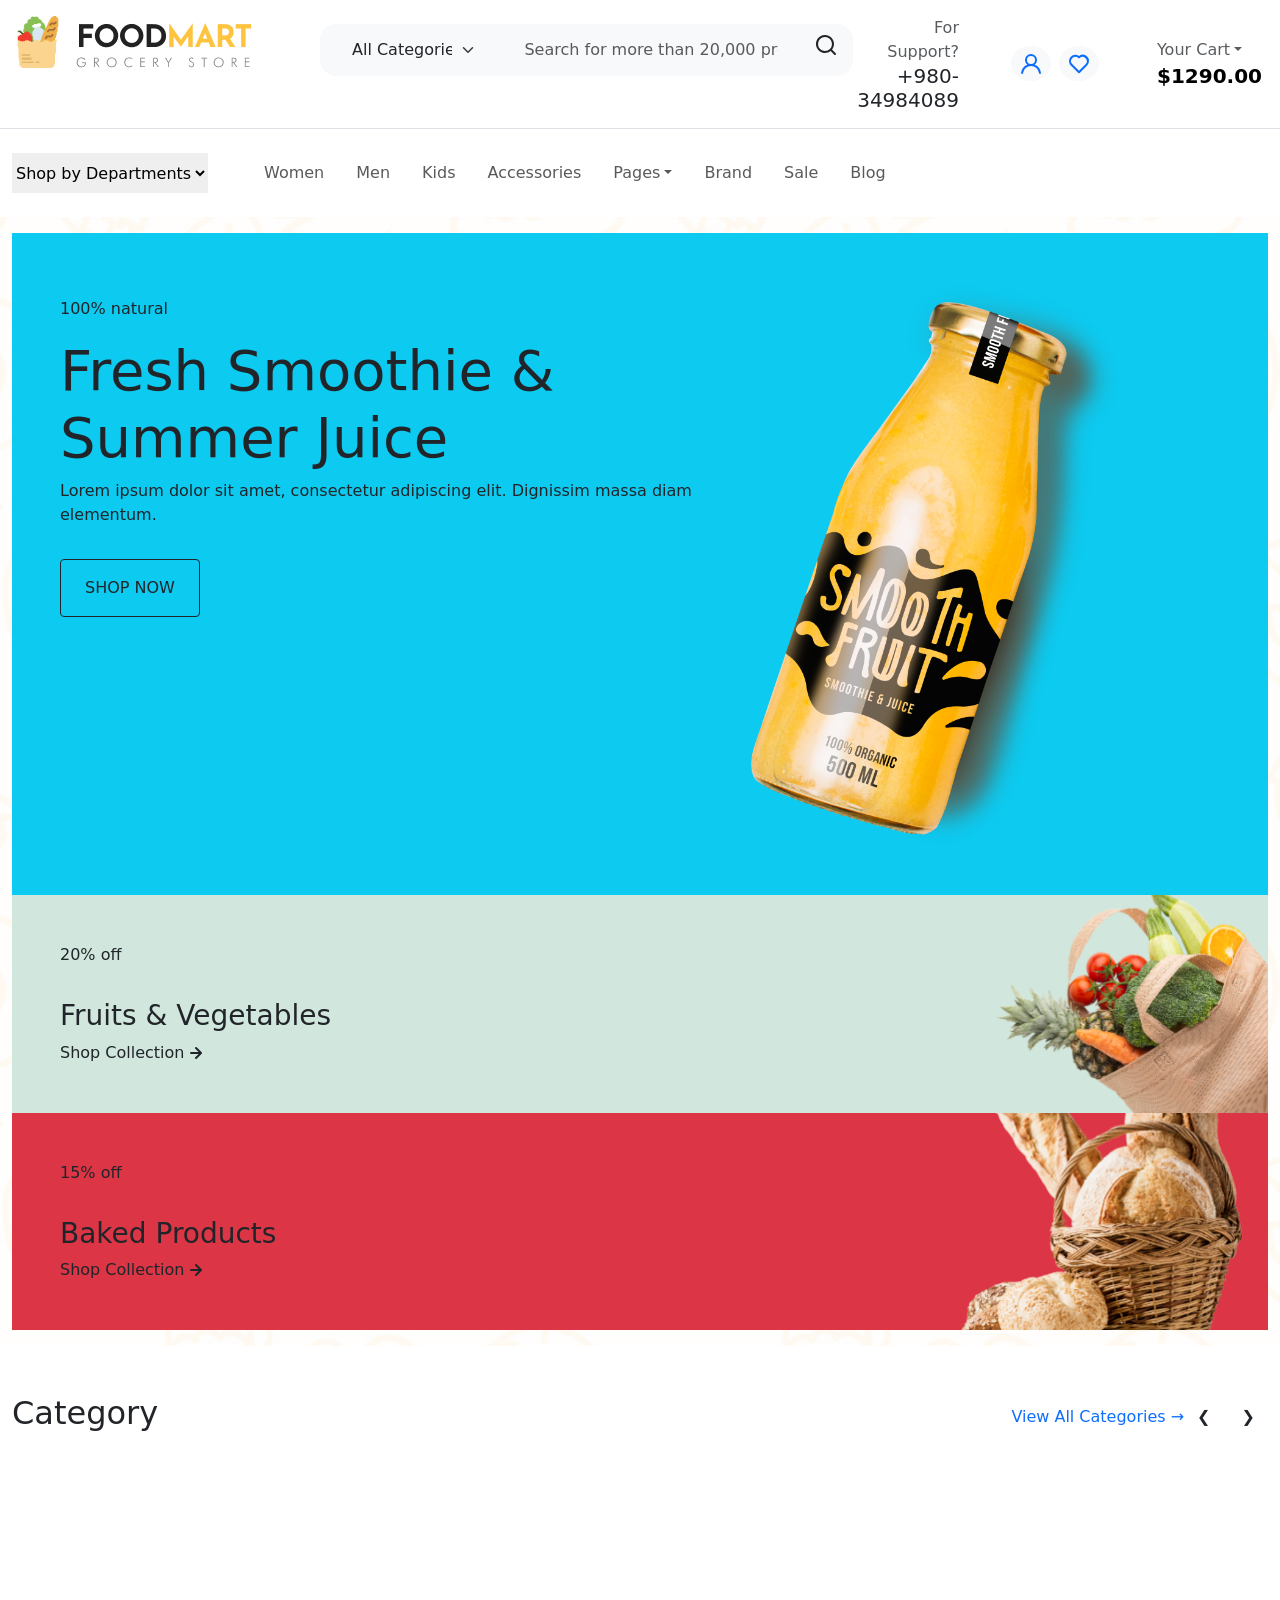
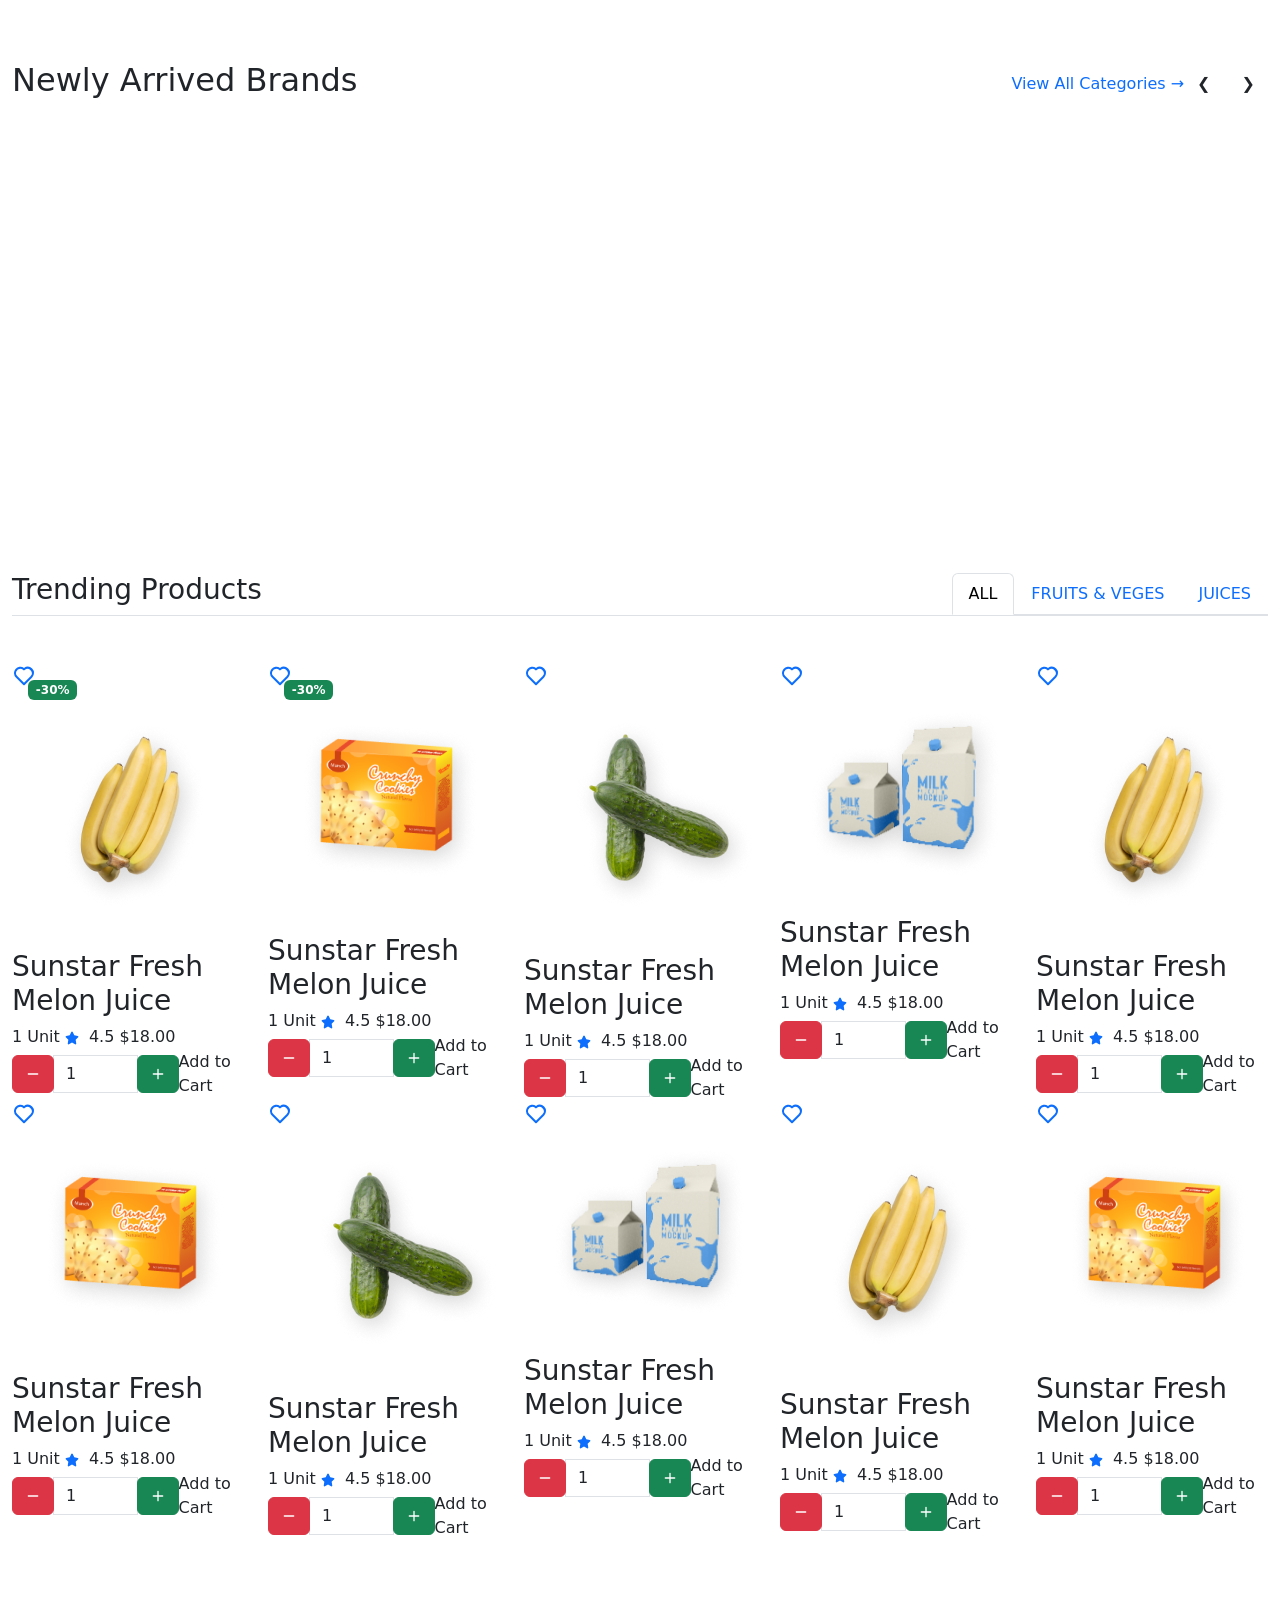
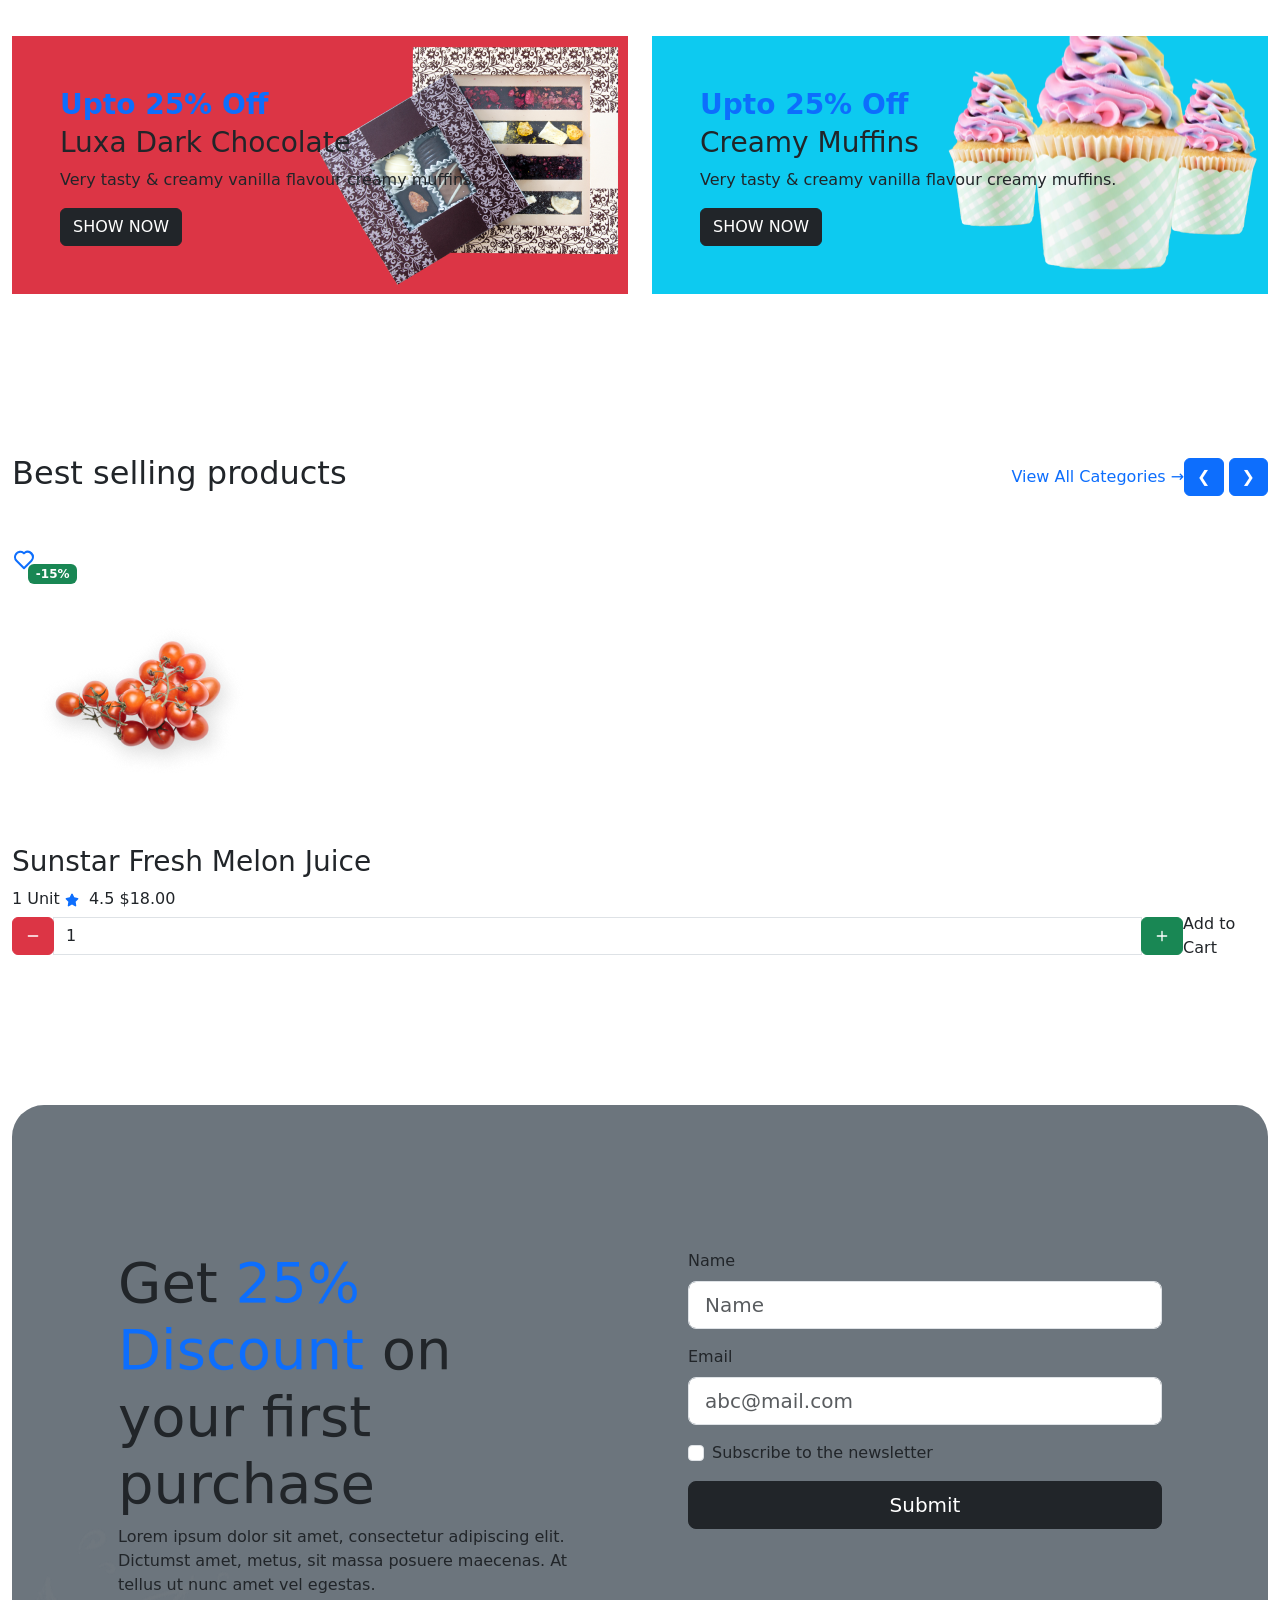
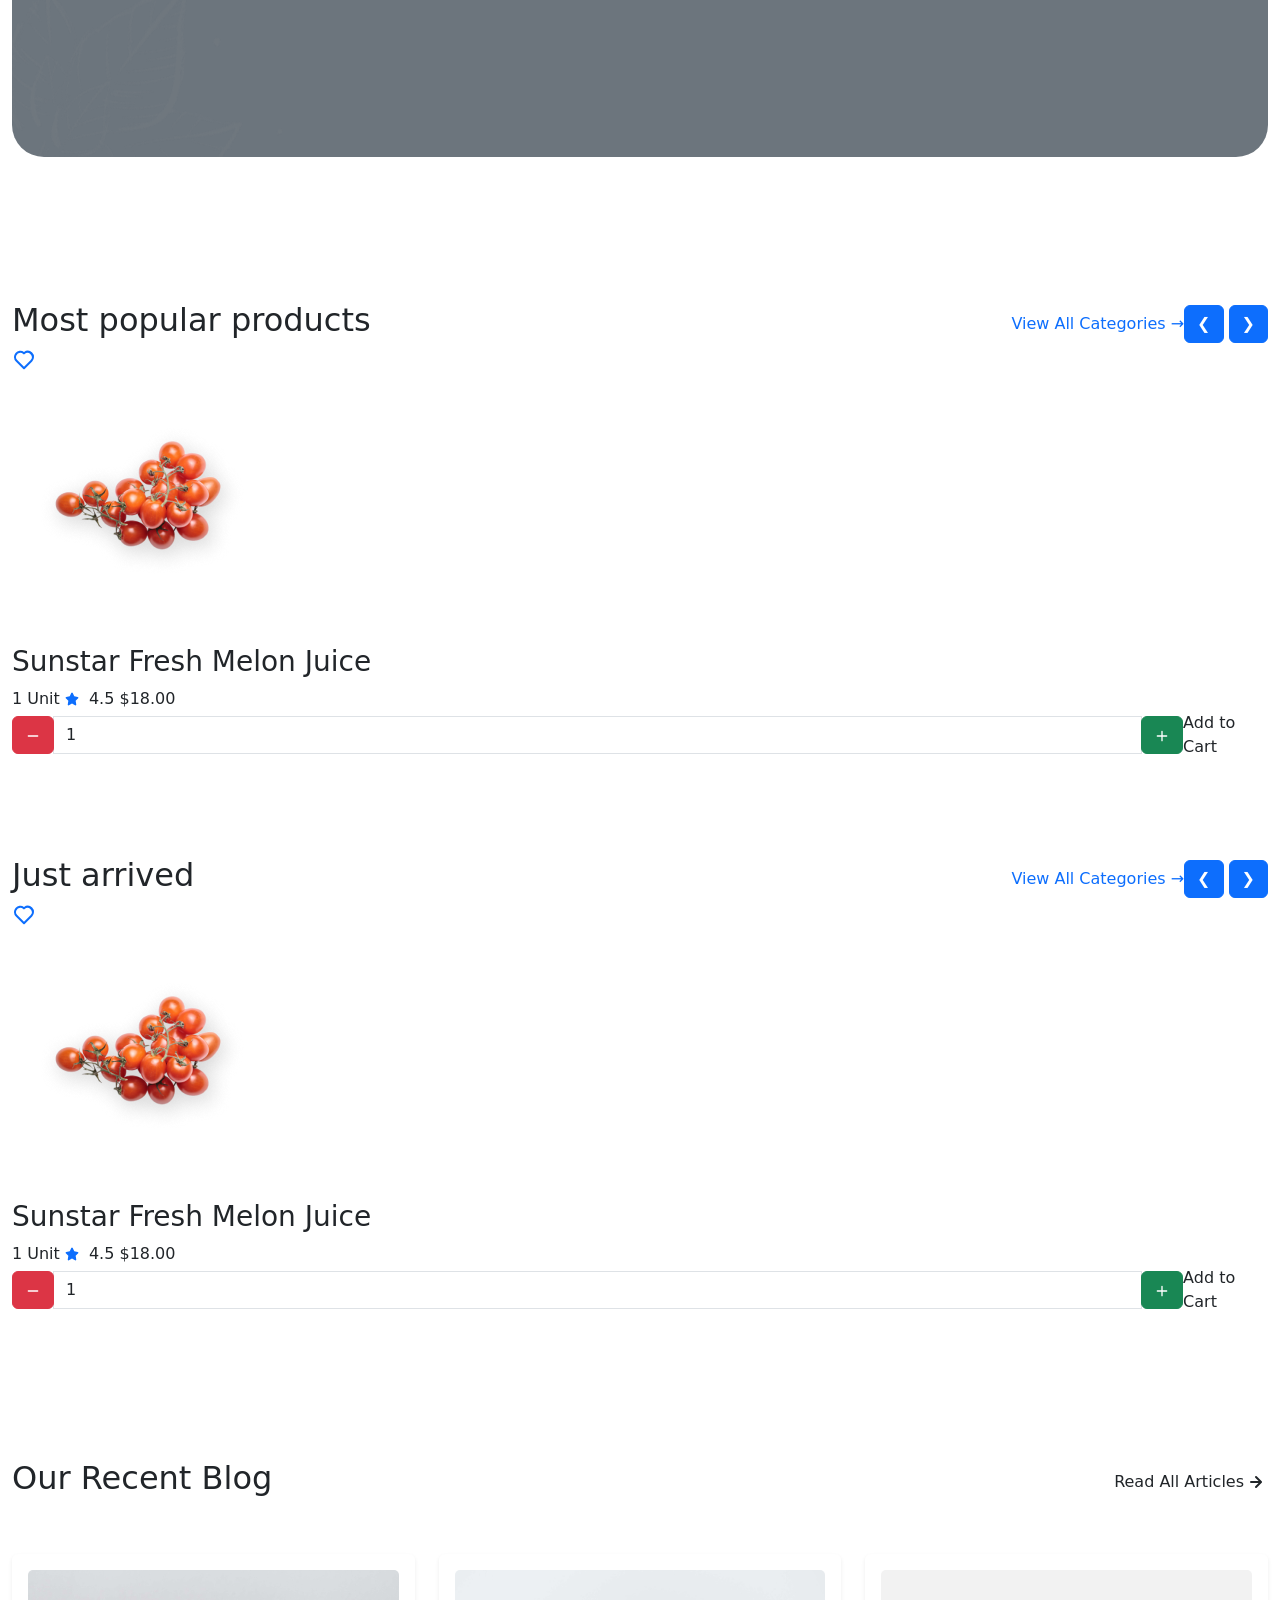
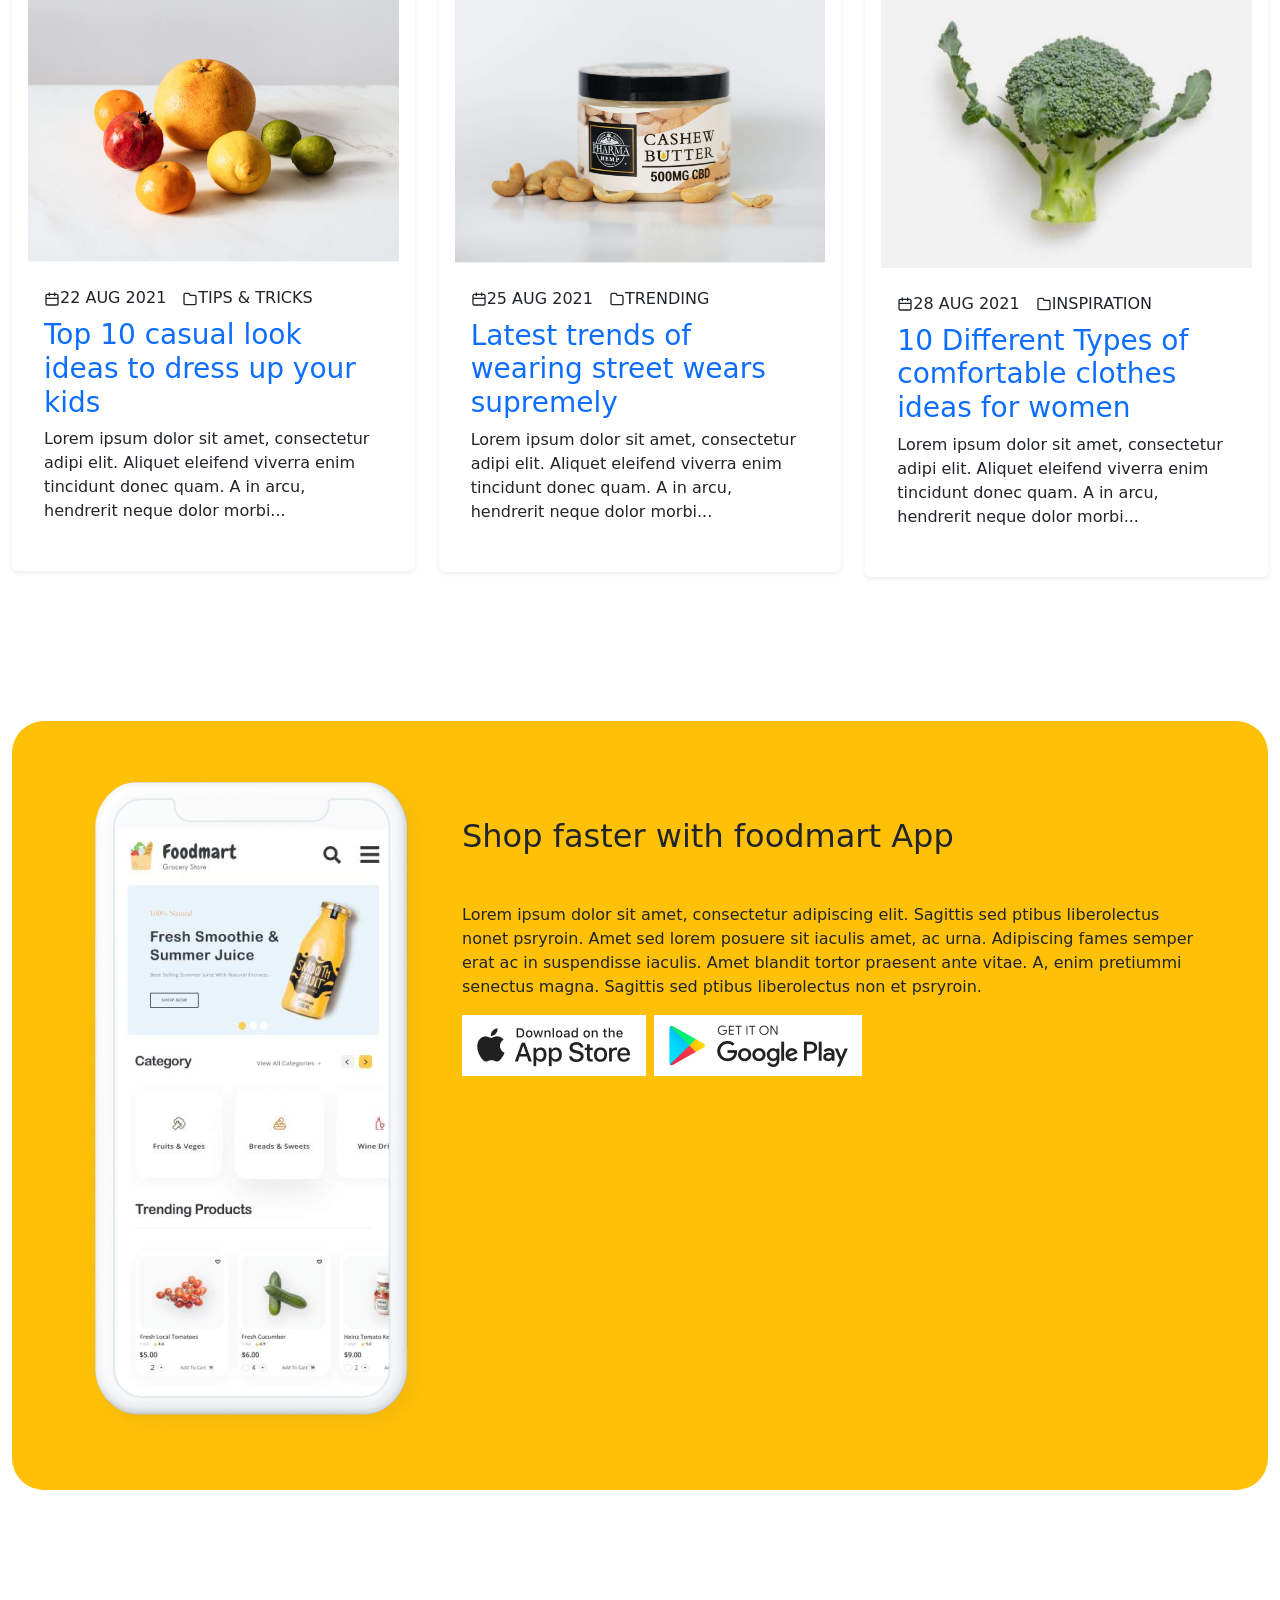
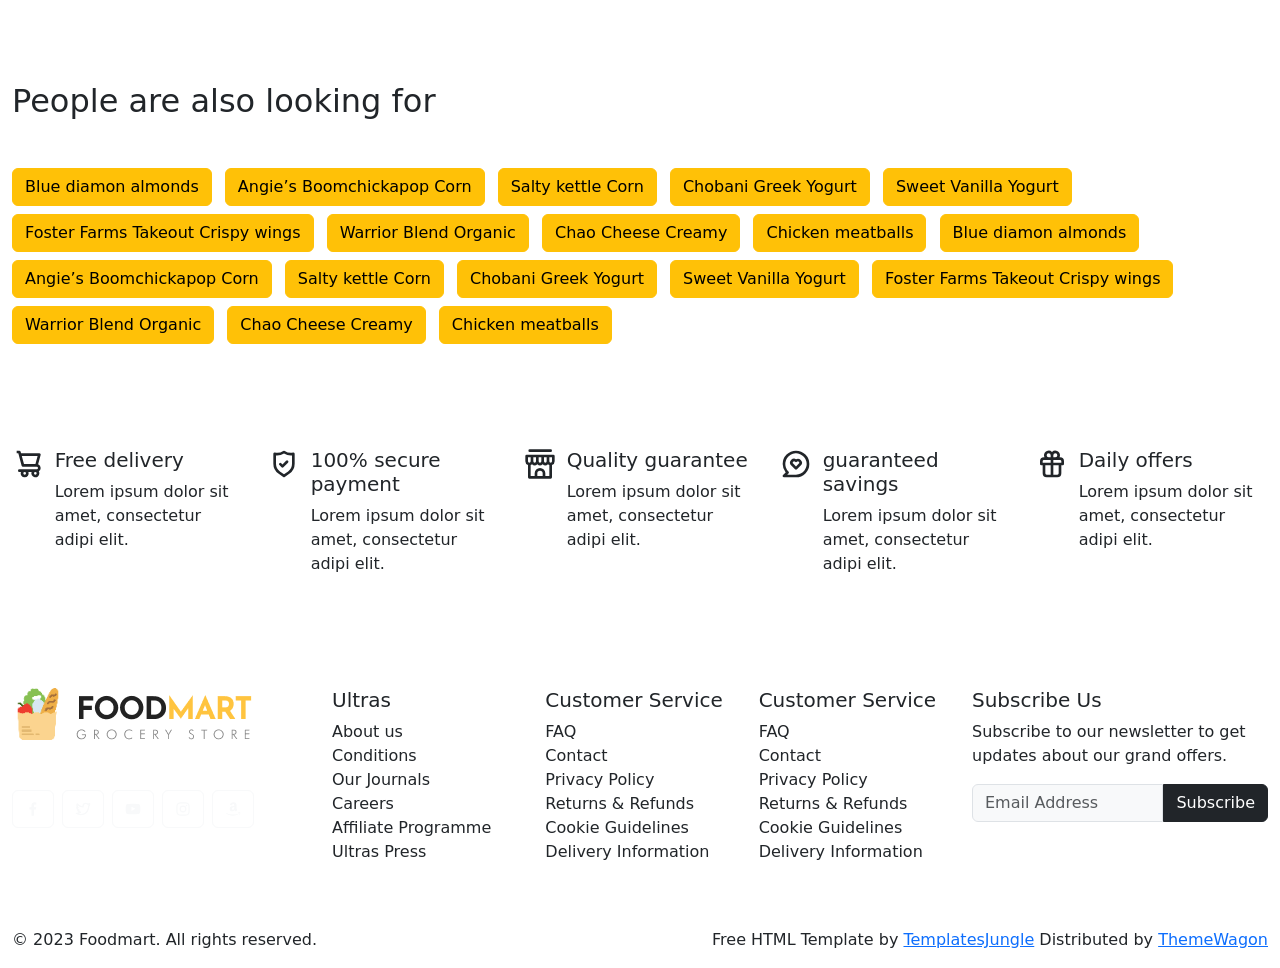
==== wwwroot/index.html @ 33464d55 "first commit" ====
<!DOCTYPE html>
<html lang="en">
  <head>
    <title>FoodMart - Free eCommerce Grocery Store HTML Website Template</title>
    <meta charset="utf-8">
    <meta http-equiv="X-UA-Compatible" content="IE=edge">
    <meta name="viewport" content="width=device-width, initial-scale=1.0">
    <meta name="format-detection" content="telephone=no">
    <meta name="apple-mobile-web-app-capable" content="yes">
    <meta name="author" content="">
    <meta name="keywords" content="">
    <meta name="description" content="">

    <link rel="stylesheet" href="https://cdn.jsdelivr.net/npm/swiper@9/swiper-bundle.min.css">
    <link href="https://cdn.jsdelivr.net/npm/bootstrap@5.3.0-alpha3/dist/css/bootstrap.min.css" rel="stylesheet" integrity="sha384-KK94CHFLLe+nY2dmCWGMq91rCGa5gtU4mk92HdvYe+M/SXH301p5ILy+dN9+nJOZ" crossorigin="anonymous">
    <link rel="stylesheet" type="text/css" href="css/vendor.css">
    <link rel="stylesheet" type="text/css" href="style.css">

    <link rel="preconnect" href="https://fonts.googleapis.com">
    <link rel="preconnect" href="https://fonts.gstatic.com" crossorigin>
    <link href="https://fonts.googleapis.com/css2?family=Nunito:wght@400;700&family=Open+Sans:ital,wght@0,400;0,700;1,400;1,700&display=swap" rel="stylesheet">

  </head>
  <body>

    <svg xmlns="http://www.w3.org/2000/svg" style="display: none;">
      <defs>
        <symbol xmlns="http://www.w3.org/2000/svg" id="link" viewBox="0 0 24 24">
          <path fill="currentColor" d="M12 19a1 1 0 1 0-1-1a1 1 0 0 0 1 1Zm5 0a1 1 0 1 0-1-1a1 1 0 0 0 1 1Zm0-4a1 1 0 1 0-1-1a1 1 0 0 0 1 1Zm-5 0a1 1 0 1 0-1-1a1 1 0 0 0 1 1Zm7-12h-1V2a1 1 0 0 0-2 0v1H8V2a1 1 0 0 0-2 0v1H5a3 3 0 0 0-3 3v14a3 3 0 0 0 3 3h14a3 3 0 0 0 3-3V6a3 3 0 0 0-3-3Zm1 17a1 1 0 0 1-1 1H5a1 1 0 0 1-1-1v-9h16Zm0-11H4V6a1 1 0 0 1 1-1h1v1a1 1 0 0 0 2 0V5h8v1a1 1 0 0 0 2 0V5h1a1 1 0 0 1 1 1ZM7 15a1 1 0 1 0-1-1a1 1 0 0 0 1 1Zm0 4a1 1 0 1 0-1-1a1 1 0 0 0 1 1Z"/>
        </symbol>
        <symbol xmlns="http://www.w3.org/2000/svg" id="arrow-right" viewBox="0 0 24 24">
          <path fill="currentColor" d="M17.92 11.62a1 1 0 0 0-.21-.33l-5-5a1 1 0 0 0-1.42 1.42l3.3 3.29H7a1 1 0 0 0 0 2h7.59l-3.3 3.29a1 1 0 0 0 0 1.42a1 1 0 0 0 1.42 0l5-5a1 1 0 0 0 .21-.33a1 1 0 0 0 0-.76Z"/>
        </symbol>
        <symbol xmlns="http://www.w3.org/2000/svg" id="category" viewBox="0 0 24 24">
          <path fill="currentColor" d="M19 5.5h-6.28l-.32-1a3 3 0 0 0-2.84-2H5a3 3 0 0 0-3 3v13a3 3 0 0 0 3 3h14a3 3 0 0 0 3-3v-10a3 3 0 0 0-3-3Zm1 13a1 1 0 0 1-1 1H5a1 1 0 0 1-1-1v-13a1 1 0 0 1 1-1h4.56a1 1 0 0 1 .95.68l.54 1.64a1 1 0 0 0 .95.68h7a1 1 0 0 1 1 1Z"/>
        </symbol>
        <symbol xmlns="http://www.w3.org/2000/svg" id="calendar" viewBox="0 0 24 24">
          <path fill="currentColor" d="M19 4h-2V3a1 1 0 0 0-2 0v1H9V3a1 1 0 0 0-2 0v1H5a3 3 0 0 0-3 3v12a3 3 0 0 0 3 3h14a3 3 0 0 0 3-3V7a3 3 0 0 0-3-3Zm1 15a1 1 0 0 1-1 1H5a1 1 0 0 1-1-1v-7h16Zm0-9H4V7a1 1 0 0 1 1-1h2v1a1 1 0 0 0 2 0V6h6v1a1 1 0 0 0 2 0V6h2a1 1 0 0 1 1 1Z"/>
        </symbol>
        <symbol xmlns="http://www.w3.org/2000/svg" id="heart" viewBox="0 0 24 24">
          <path fill="currentColor" d="M20.16 4.61A6.27 6.27 0 0 0 12 4a6.27 6.27 0 0 0-8.16 9.48l7.45 7.45a1 1 0 0 0 1.42 0l7.45-7.45a6.27 6.27 0 0 0 0-8.87Zm-1.41 7.46L12 18.81l-6.75-6.74a4.28 4.28 0 0 1 3-7.3a4.25 4.25 0 0 1 3 1.25a1 1 0 0 0 1.42 0a4.27 4.27 0 0 1 6 6.05Z"/>
        </symbol>
        <symbol xmlns="http://www.w3.org/2000/svg" id="plus" viewBox="0 0 24 24">
          <path fill="currentColor" d="M19 11h-6V5a1 1 0 0 0-2 0v6H5a1 1 0 0 0 0 2h6v6a1 1 0 0 0 2 0v-6h6a1 1 0 0 0 0-2Z"/>
        </symbol>
        <symbol xmlns="http://www.w3.org/2000/svg" id="minus" viewBox="0 0 24 24">
          <path fill="currentColor" d="M19 11H5a1 1 0 0 0 0 2h14a1 1 0 0 0 0-2Z"/>
        </symbol>
        <symbol xmlns="http://www.w3.org/2000/svg" id="cart" viewBox="0 0 24 24">
          <path fill="currentColor" d="M8.5 19a1.5 1.5 0 1 0 1.5 1.5A1.5 1.5 0 0 0 8.5 19ZM19 16H7a1 1 0 0 1 0-2h8.491a3.013 3.013 0 0 0 2.885-2.176l1.585-5.55A1 1 0 0 0 19 5H6.74a3.007 3.007 0 0 0-2.82-2H3a1 1 0 0 0 0 2h.921a1.005 1.005 0 0 1 .962.725l.155.545v.005l1.641 5.742A3 3 0 0 0 7 18h12a1 1 0 0 0 0-2Zm-1.326-9l-1.22 4.274a1.005 1.005 0 0 1-.963.726H8.754l-.255-.892L7.326 7ZM16.5 19a1.5 1.5 0 1 0 1.5 1.5a1.5 1.5 0 0 0-1.5-1.5Z"/>
        </symbol>
        <symbol xmlns="http://www.w3.org/2000/svg" id="check" viewBox="0 0 24 24">
          <path fill="currentColor" d="M18.71 7.21a1 1 0 0 0-1.42 0l-7.45 7.46l-3.13-3.14A1 1 0 1 0 5.29 13l3.84 3.84a1 1 0 0 0 1.42 0l8.16-8.16a1 1 0 0 0 0-1.47Z"/>
        </symbol>
        <symbol xmlns="http://www.w3.org/2000/svg" id="trash" viewBox="0 0 24 24">
          <path fill="currentColor" d="M10 18a1 1 0 0 0 1-1v-6a1 1 0 0 0-2 0v6a1 1 0 0 0 1 1ZM20 6h-4V5a3 3 0 0 0-3-3h-2a3 3 0 0 0-3 3v1H4a1 1 0 0 0 0 2h1v11a3 3 0 0 0 3 3h8a3 3 0 0 0 3-3V8h1a1 1 0 0 0 0-2ZM10 5a1 1 0 0 1 1-1h2a1 1 0 0 1 1 1v1h-4Zm7 14a1 1 0 0 1-1 1H8a1 1 0 0 1-1-1V8h10Zm-3-1a1 1 0 0 0 1-1v-6a1 1 0 0 0-2 0v6a1 1 0 0 0 1 1Z"/>
        </symbol>
        <symbol xmlns="http://www.w3.org/2000/svg" id="star-outline" viewBox="0 0 15 15">
          <path fill="none" stroke="currentColor" stroke-linecap="round" stroke-linejoin="round" d="M7.5 9.804L5.337 11l.413-2.533L4 6.674l2.418-.37L7.5 4l1.082 2.304l2.418.37l-1.75 1.793L9.663 11L7.5 9.804Z"/>
        </symbol>
        <symbol xmlns="http://www.w3.org/2000/svg" id="star-solid" viewBox="0 0 15 15">
          <path fill="currentColor" d="M7.953 3.788a.5.5 0 0 0-.906 0L6.08 5.85l-2.154.33a.5.5 0 0 0-.283.843l1.574 1.613l-.373 2.284a.5.5 0 0 0 .736.518l1.92-1.063l1.921 1.063a.5.5 0 0 0 .736-.519l-.373-2.283l1.574-1.613a.5.5 0 0 0-.283-.844L8.921 5.85l-.968-2.062Z"/>
        </symbol>
        <symbol xmlns="http://www.w3.org/2000/svg" id="search" viewBox="0 0 24 24">
          <path fill="currentColor" d="M21.71 20.29L18 16.61A9 9 0 1 0 16.61 18l3.68 3.68a1 1 0 0 0 1.42 0a1 1 0 0 0 0-1.39ZM11 18a7 7 0 1 1 7-7a7 7 0 0 1-7 7Z"/>
        </symbol>
        <symbol xmlns="http://www.w3.org/2000/svg" id="user" viewBox="0 0 24 24">
          <path fill="currentColor" d="M15.71 12.71a6 6 0 1 0-7.42 0a10 10 0 0 0-6.22 8.18a1 1 0 0 0 2 .22a8 8 0 0 1 15.9 0a1 1 0 0 0 1 .89h.11a1 1 0 0 0 .88-1.1a10 10 0 0 0-6.25-8.19ZM12 12a4 4 0 1 1 4-4a4 4 0 0 1-4 4Z"/>
        </symbol>
        <symbol xmlns="http://www.w3.org/2000/svg" id="close" viewBox="0 0 15 15">
          <path fill="currentColor" d="M7.953 3.788a.5.5 0 0 0-.906 0L6.08 5.85l-2.154.33a.5.5 0 0 0-.283.843l1.574 1.613l-.373 2.284a.5.5 0 0 0 .736.518l1.92-1.063l1.921 1.063a.5.5 0 0 0 .736-.519l-.373-2.283l1.574-1.613a.5.5 0 0 0-.283-.844L8.921 5.85l-.968-2.062Z"/>
        </symbol>
      </defs>
    </svg>

    <div class="preloader-wrapper">
      <div class="preloader">
      </div>
    </div>

    <div class="offcanvas offcanvas-end" data-bs-scroll="true" tabindex="-1" id="offcanvasCart" aria-labelledby="My Cart">
      <div class="offcanvas-header justify-content-center">
        <button type="button" class="btn-close" data-bs-dismiss="offcanvas" aria-label="Close"></button>
      </div>
      <div class="offcanvas-body">
        <div class="order-md-last">
          <h4 class="d-flex justify-content-between align-items-center mb-3">
            <span class="text-primary">Your cart</span>
            <span class="badge bg-primary rounded-pill">3</span>
          </h4>
          <ul class="list-group mb-3">
            <li class="list-group-item d-flex justify-content-between lh-sm">
              <div>
                <h6 class="my-0">Growers cider</h6>
                <small class="text-body-secondary">Brief description</small>
              </div>
              <span class="text-body-secondary">$12</span>
            </li>
            <li class="list-group-item d-flex justify-content-between lh-sm">
              <div>
                <h6 class="my-0">Fresh grapes</h6>
                <small class="text-body-secondary">Brief description</small>
              </div>
              <span class="text-body-secondary">$8</span>
            </li>
            <li class="list-group-item d-flex justify-content-between lh-sm">
              <div>
                <h6 class="my-0">Heinz tomato ketchup</h6>
                <small class="text-body-secondary">Brief description</small>
              </div>
              <span class="text-body-secondary">$5</span>
            </li>
            <li class="list-group-item d-flex justify-content-between">
              <span>Total (USD)</span>
              <strong>$20</strong>
            </li>
          </ul>
  
          <button class="w-100 btn btn-primary btn-lg" type="submit">Continue to checkout</button>
        </div>
      </div>
    </div>
    
    <div class="offcanvas offcanvas-end" data-bs-scroll="true" tabindex="-1" id="offcanvasSearch" aria-labelledby="Search">
      <div class="offcanvas-header justify-content-center">
        <button type="button" class="btn-close" data-bs-dismiss="offcanvas" aria-label="Close"></button>
      </div>
      <div class="offcanvas-body">
        <div class="order-md-last">
          <h4 class="d-flex justify-content-between align-items-center mb-3">
            <span class="text-primary">Search</span>
          </h4>
          <form role="search" action="index.html" method="get" class="d-flex mt-3 gap-0">
            <input class="form-control rounded-start rounded-0 bg-light" type="email" placeholder="What are you looking for?" aria-label="What are you looking for?">
            <button class="btn btn-dark rounded-end rounded-0" type="submit">Search</button>
          </form>
        </div>
      </div>
    </div>

    <header>
      <div class="container-fluid">
        <div class="row py-3 border-bottom">
          
          <div class="col-sm-4 col-lg-3 text-center text-sm-start">
            <div class="main-logo">
              <a href="index.html">
                <img src="images/logo.png" alt="logo" class="img-fluid">
              </a>
            </div>
          </div>
          
          <div class="col-sm-6 offset-sm-2 offset-md-0 col-lg-5 d-none d-lg-block">
            <div class="search-bar row bg-light p-2 my-2 rounded-4">
              <div class="col-md-4 d-none d-md-block">
                <select class="form-select border-0 bg-transparent">
                  <option>All Categories</option>
                  <option>Groceries</option>
                  <option>Drinks</option>
                  <option>Chocolates</option>
                </select>
              </div>
              <div class="col-11 col-md-7">
                <form id="search-form" class="text-center" action="index.html" method="post">
                  <input type="text" class="form-control border-0 bg-transparent" placeholder="Search for more than 20,000 products" />
                </form>
              </div>
              <div class="col-1">
                <svg xmlns="http://www.w3.org/2000/svg" width="24" height="24" viewBox="0 0 24 24"><path fill="currentColor" d="M21.71 20.29L18 16.61A9 9 0 1 0 16.61 18l3.68 3.68a1 1 0 0 0 1.42 0a1 1 0 0 0 0-1.39ZM11 18a7 7 0 1 1 7-7a7 7 0 0 1-7 7Z"/></svg>
              </div>
            </div>
          </div>
          
          <div class="col-sm-8 col-lg-4 d-flex justify-content-end gap-5 align-items-center mt-4 mt-sm-0 justify-content-center justify-content-sm-end">
            <div class="support-box text-end d-none d-xl-block">
              <span class="fs-6 text-muted">For Support?</span>
              <h5 class="mb-0">+980-34984089</h5>
            </div>

            <ul class="d-flex justify-content-end list-unstyled m-0">
              <li>
                <a href="#" class="rounded-circle bg-light p-2 mx-1">
                  <svg width="24" height="24" viewBox="0 0 24 24"><use xlink:href="#user"></use></svg>
                </a>
              </li>
              <li>
                <a href="#" class="rounded-circle bg-light p-2 mx-1">
                  <svg width="24" height="24" viewBox="0 0 24 24"><use xlink:href="#heart"></use></svg>
                </a>
              </li>
              <li class="d-lg-none">
                <a href="#" class="rounded-circle bg-light p-2 mx-1" data-bs-toggle="offcanvas" data-bs-target="#offcanvasCart" aria-controls="offcanvasCart">
                  <svg width="24" height="24" viewBox="0 0 24 24"><use xlink:href="#cart"></use></svg>
                </a>
              </li>
              <li class="d-lg-none">
                <a href="#" class="rounded-circle bg-light p-2 mx-1" data-bs-toggle="offcanvas" data-bs-target="#offcanvasSearch" aria-controls="offcanvasSearch">
                  <svg width="24" height="24" viewBox="0 0 24 24"><use xlink:href="#search"></use></svg>
                </a>
              </li>
            </ul>

            <div class="cart text-end d-none d-lg-block dropdown">
              <button class="border-0 bg-transparent d-flex flex-column gap-2 lh-1" type="button" data-bs-toggle="offcanvas" data-bs-target="#offcanvasCart" aria-controls="offcanvasCart">
                <span class="fs-6 text-muted dropdown-toggle">Your Cart</span>
                <span class="cart-total fs-5 fw-bold">$1290.00</span>
              </button>
            </div>
          </div>

        </div>
      </div>
      <div class="container-fluid">
        <div class="row py-3">
          <div class="d-flex  justify-content-center justify-content-sm-between align-items-center">
            <nav class="main-menu d-flex navbar navbar-expand-lg">

              <button class="navbar-toggler" type="button" data-bs-toggle="offcanvas" data-bs-target="#offcanvasNavbar"
                aria-controls="offcanvasNavbar">
                <span class="navbar-toggler-icon"></span>
              </button>

              <div class="offcanvas offcanvas-end" tabindex="-1" id="offcanvasNavbar" aria-labelledby="offcanvasNavbarLabel">

                <div class="offcanvas-header justify-content-center">
                  <button type="button" class="btn-close" data-bs-dismiss="offcanvas" aria-label="Close"></button>
                </div>

                <div class="offcanvas-body">
              
                  <select class="filter-categories border-0 mb-0 me-5">
                    <option>Shop by Departments</option>
                    <option>Groceries</option>
                    <option>Drinks</option>
                    <option>Chocolates</option>
                  </select>
              
                  <ul class="navbar-nav justify-content-end menu-list list-unstyled d-flex gap-md-3 mb-0">
                    <li class="nav-item active">
                      <a href="#women" class="nav-link">Women</a>
                    </li>
                    <li class="nav-item dropdown">
                      <a href="#men" class="nav-link">Men</a>
                    </li>
                    <li class="nav-item">
                      <a href="#kids" class="nav-link">Kids</a>
                    </li>
                    <li class="nav-item">
                      <a href="#accessories" class="nav-link">Accessories</a>
                    </li>
                    <li class="nav-item dropdown">
                      <a class="nav-link dropdown-toggle" role="button" id="pages" data-bs-toggle="dropdown" aria-expanded="false">Pages</a>
                      <ul class="dropdown-menu" aria-labelledby="pages">
                        <li><a href="index.html" class="dropdown-item">About Us </a></li>
                        <li><a href="index.html" class="dropdown-item">Shop </a></li>
                        <li><a href="index.html" class="dropdown-item">Single Product </a></li>
                        <li><a href="index.html" class="dropdown-item">Cart </a></li>
                        <li><a href="index.html" class="dropdown-item">Checkout </a></li>
                        <li><a href="index.html" class="dropdown-item">Blog </a></li>
                        <li><a href="index.html" class="dropdown-item">Single Post </a></li>
                        <li><a href="index.html" class="dropdown-item">Styles </a></li>
                        <li><a href="index.html" class="dropdown-item">Contact </a></li>
                        <li><a href="index.html" class="dropdown-item">Thank You </a></li>
                        <li><a href="index.html" class="dropdown-item">My Account </a></li>
                        <li><a href="index.html" class="dropdown-item">404 Error </a></li>
                      </ul>
                    </li>
                    <li class="nav-item">
                      <a href="#brand" class="nav-link">Brand</a>
                    </li>
                    <li class="nav-item">
                      <a href="#sale" class="nav-link">Sale</a>
                    </li>
                    <li class="nav-item">
                      <a href="#blog" class="nav-link">Blog</a>
                    </li>
                  </ul>
                
                </div>

              </div>
          </div>
        </div>
      </div>
    </header>
    
    <section class="py-3" style="background-image: url('images/background-pattern.jpg');background-repeat: no-repeat;background-size: cover;">
      <div class="container-fluid">
        <div class="row">
          <div class="col-md-12">

            <div class="banner-blocks">
            
              <div class="banner-ad large bg-info block-1">

                <div class="swiper main-swiper">
                  <div class="swiper-wrapper">
                    
                    <div class="swiper-slide">
                      <div class="row banner-content p-5">
                        <div class="content-wrapper col-md-7">
                          <div class="categories my-3">100% natural</div>
                          <h3 class="display-4">Fresh Smoothie & Summer Juice</h3>
                          <p>Lorem ipsum dolor sit amet, consectetur adipiscing elit. Dignissim massa diam elementum.</p>
                          <a href="#" class="btn btn-outline-dark btn-lg text-uppercase fs-6 rounded-1 px-4 py-3 mt-3">Shop Now</a>
                        </div>
                        <div class="img-wrapper col-md-5">
                          <img src="images/product-thumb-1.png" class="img-fluid">
                        </div>
                      </div>
                    </div>
                    
                    <div class="swiper-slide">
                      <div class="row banner-content p-5">
                        <div class="content-wrapper col-md-7">
                          <div class="categories mb-3 pb-3">100% natural</div>
                          <h3 class="banner-title">Fresh Smoothie & Summer Juice</h3>
                          <p>Lorem ipsum dolor sit amet, consectetur adipiscing elit. Dignissim massa diam elementum.</p>
                          <a href="#" class="btn btn-outline-dark btn-lg text-uppercase fs-6 rounded-1">Shop Collection</a>
                        </div>
                        <div class="img-wrapper col-md-5">
                          <img src="images/product-thumb-1.png" class="img-fluid">
                        </div>
                      </div>
                    </div>
                    
                    <div class="swiper-slide">
                      <div class="row banner-content p-5">
                        <div class="content-wrapper col-md-7">
                          <div class="categories mb-3 pb-3">100% natural</div>
                          <h3 class="banner-title">Heinz Tomato Ketchup</h3>
                          <p>Lorem ipsum dolor sit amet, consectetur adipiscing elit. Dignissim massa diam elementum.</p>
                          <a href="#" class="btn btn-outline-dark btn-lg text-uppercase fs-6 rounded-1">Shop Collection</a>
                        </div>
                        <div class="img-wrapper col-md-5">
                          <img src="images/product-thumb-2.png" class="img-fluid">
                        </div>
                      </div>
                    </div>
                  </div>
                  
                  <div class="swiper-pagination"></div>

                </div>
              </div>
              
              <div class="banner-ad bg-success-subtle block-2" style="background:url('images/ad-image-1.png') no-repeat;background-position: right bottom">
                <div class="row banner-content p-5">

                  <div class="content-wrapper col-md-7">
                    <div class="categories sale mb-3 pb-3">20% off</div>
                    <h3 class="banner-title">Fruits & Vegetables</h3>
                    <a href="#" class="d-flex align-items-center nav-link">Shop Collection <svg width="24" height="24"><use xlink:href="#arrow-right"></use></svg></a>
                  </div>

                </div>
              </div>

              <div class="banner-ad bg-danger block-3" style="background:url('images/ad-image-2.png') no-repeat;background-position: right bottom">
                <div class="row banner-content p-5">

                  <div class="content-wrapper col-md-7">
                    <div class="categories sale mb-3 pb-3">15% off</div>
                    <h3 class="item-title">Baked Products</h3>
                    <a href="#" class="d-flex align-items-center nav-link">Shop Collection <svg width="24" height="24"><use xlink:href="#arrow-right"></use></svg></a>
                  </div>

                </div>
              </div>

            </div>
            <!-- / Banner Blocks -->
              
          </div>
        </div>
      </div>
    </section>

    <section class="py-5 overflow-hidden">
      <div class="container-fluid">
        <div class="row">
          <div class="col-md-12">

            <div class="section-header d-flex flex-wrap justify-content-between mb-5">
              <h2 class="section-title">Category</h2>

              <div class="d-flex align-items-center">
                <a href="#" class="btn-link text-decoration-none">View All Categories →</a>
                <div class="swiper-buttons">
                  <button class="swiper-prev category-carousel-prev btn btn-yellow">❮</button>
                  <button class="swiper-next category-carousel-next btn btn-yellow">❯</button>
                </div>
              </div>
            </div>
            
          </div>
        </div>
        <div class="row">
          <div class="col-md-12">

            <div class="category-carousel swiper">
              <div class="swiper-wrapper">
                <a href="index.html" class="nav-link category-item swiper-slide">
                  <img src="images/icon-vegetables-broccoli.png" alt="Category Thumbnail">
                  <h3 class="category-title">Fruits & Veges</h3>
                </a>
                <a href="index.html" class="nav-link category-item swiper-slide">
                  <img src="images/icon-bread-baguette.png" alt="Category Thumbnail">
                  <h3 class="category-title">Breads & Sweets</h3>
                </a>
                <a href="index.html" class="nav-link category-item swiper-slide">
                  <img src="images/icon-soft-drinks-bottle.png" alt="Category Thumbnail">
                  <h3 class="category-title">Fruits & Veges</h3>
                </a>
                <a href="index.html" class="nav-link category-item swiper-slide">
                  <img src="images/icon-wine-glass-bottle.png" alt="Category Thumbnail">
                  <h3 class="category-title">Fruits & Veges</h3>
                </a>
                <a href="index.html" class="nav-link category-item swiper-slide">
                  <img src="images/icon-animal-products-drumsticks.png" alt="Category Thumbnail">
                  <h3 class="category-title">Fruits & Veges</h3>
                </a>
                <a href="index.html" class="nav-link category-item swiper-slide">
                  <img src="images/icon-bread-herb-flour.png" alt="Category Thumbnail">
                  <h3 class="category-title">Fruits & Veges</h3>
                </a>
                <a href="index.html" class="nav-link category-item swiper-slide">
                  <img src="images/icon-vegetables-broccoli.png" alt="Category Thumbnail">
                  <h3 class="category-title">Fruits & Veges</h3>
                </a>
                <a href="index.html" class="nav-link category-item swiper-slide">
                  <img src="images/icon-vegetables-broccoli.png" alt="Category Thumbnail">
                  <h3 class="category-title">Fruits & Veges</h3>
                </a>
                <a href="index.html" class="nav-link category-item swiper-slide">
                  <img src="images/icon-vegetables-broccoli.png" alt="Category Thumbnail">
                  <h3 class="category-title">Fruits & Veges</h3>
                </a>
                <a href="index.html" class="nav-link category-item swiper-slide">
                  <img src="images/icon-vegetables-broccoli.png" alt="Category Thumbnail">
                  <h3 class="category-title">Fruits & Veges</h3>
                </a>
                <a href="index.html" class="nav-link category-item swiper-slide">
                  <img src="images/icon-vegetables-broccoli.png" alt="Category Thumbnail">
                  <h3 class="category-title">Fruits & Veges</h3>
                </a>
                <a href="index.html" class="nav-link category-item swiper-slide">
                  <img src="images/icon-vegetables-broccoli.png" alt="Category Thumbnail">
                  <h3 class="category-title">Fruits & Veges</h3>
                </a>
                
              </div>
            </div>

          </div>
        </div>
      </div>
    </section>


    <section class="py-5 overflow-hidden">
      <div class="container-fluid">
        <div class="row">
          <div class="col-md-12">

            <div class="section-header d-flex flex-wrap flex-wrap justify-content-between mb-5">
              
              <h2 class="section-title">Newly Arrived Brands</h2>

              <div class="d-flex align-items-center">
                <a href="#" class="btn-link text-decoration-none">View All Categories →</a>
                <div class="swiper-buttons">
                  <button class="swiper-prev brand-carousel-prev btn btn-yellow">❮</button>
                  <button class="swiper-next brand-carousel-next btn btn-yellow">❯</button>
                </div>  
              </div>
            </div>
            
          </div>
        </div>
        <div class="row">
          <div class="col-md-12">

            <div class="brand-carousel swiper">
              <div class="swiper-wrapper">
                
                <div class="swiper-slide">
                  <div class="card mb-3 p-3 rounded-4 shadow border-0">
                    <div class="row g-0">
                      <div class="col-md-4">
                        <img src="images/product-thumb-11.jpg" class="img-fluid rounded" alt="Card title">
                      </div>
                      <div class="col-md-8">
                        <div class="card-body py-0">
                          <p class="text-muted mb-0">Amber Jar</p>
                          <h5 class="card-title">Honey best nectar you wish to get</h5>
                        </div>
                      </div>
                    </div>
                  </div>
                </div>
                <div class="swiper-slide">
                  <div class="card mb-3 p-3 rounded-4 shadow border-0">
                    <div class="row g-0">
                      <div class="col-md-4">
                        <img src="images/product-thumb-12.jpg" class="img-fluid rounded" alt="Card title">
                      </div>
                      <div class="col-md-8">
                        <div class="card-body py-0">
                          <p class="text-muted mb-0">Amber Jar</p>
                          <h5 class="card-title">Honey best nectar you wish to get</h5>
                        </div>
                      </div>
                    </div>
                  </div>
                </div>
                <div class="swiper-slide">
                  <div class="card mb-3 p-3 rounded-4 shadow border-0">
                    <div class="row g-0">
                      <div class="col-md-4">
                        <img src="images/product-thumb-13.jpg" class="img-fluid rounded" alt="Card title">
                      </div>
                      <div class="col-md-8">
                        <div class="card-body py-0">
                          <p class="text-muted mb-0">Amber Jar</p>
                          <h5 class="card-title">Honey best nectar you wish to get</h5>
                        </div>
                      </div>
                    </div>
                  </div>
                </div>
                <div class="swiper-slide">
                  <div class="card mb-3 p-3 rounded-4 shadow border-0">
                    <div class="row g-0">
                      <div class="col-md-4">
                        <img src="images/product-thumb-14.jpg" class="img-fluid rounded" alt="Card title">
                      </div>
                      <div class="col-md-8">
                        <div class="card-body py-0">
                          <p class="text-muted mb-0">Amber Jar</p>
                          <h5 class="card-title">Honey best nectar you wish to get</h5>
                        </div>
                      </div>
                    </div>
                  </div>
                </div>
                <div class="swiper-slide">
                  <div class="card mb-3 p-3 rounded-4 shadow border-0">
                    <div class="row g-0">
                      <div class="col-md-4">
                        <img src="images/product-thumb-11.jpg" class="img-fluid rounded" alt="Card title">
                      </div>
                      <div class="col-md-8">
                        <div class="card-body py-0">
                          <p class="text-muted mb-0">Amber Jar</p>
                          <h5 class="card-title">Honey best nectar you wish to get</h5>
                        </div>
                      </div>
                    </div>
                  </div>
                </div>
                <div class="swiper-slide">
                  <div class="card mb-3 p-3 rounded-4 shadow border-0">
                    <div class="row g-0">
                      <div class="col-md-4">
                        <img src="images/product-thumb-12.jpg" class="img-fluid rounded" alt="Card title">
                      </div>
                      <div class="col-md-8">
                        <div class="card-body py-0">
                          <p class="text-muted mb-0">Amber Jar</p>
                          <h5 class="card-title">Honey best nectar you wish to get</h5>
                        </div>
                      </div>
                    </div>
                  </div>
                </div>
                
              </div>
            </div>

          </div>
        </div>
      </div>
    </section>


    <section class="py-5">
      <div class="container-fluid">
        
        <div class="row">
          <div class="col-md-12">

            <div class="bootstrap-tabs product-tabs">
              <div class="tabs-header d-flex justify-content-between border-bottom my-5">
                <h3>Trending Products</h3>
                <nav>
                  <div class="nav nav-tabs" id="nav-tab" role="tablist">
                    <a href="#" class="nav-link text-uppercase fs-6 active" id="nav-all-tab" data-bs-toggle="tab" data-bs-target="#nav-all">All</a>
                    <a href="#" class="nav-link text-uppercase fs-6" id="nav-fruits-tab" data-bs-toggle="tab" data-bs-target="#nav-fruits">Fruits & Veges</a>
                    <a href="#" class="nav-link text-uppercase fs-6" id="nav-juices-tab" data-bs-toggle="tab" data-bs-target="#nav-juices">Juices</a>
                  </div>
                </nav>
              </div>
              <div class="tab-content" id="nav-tabContent">
                <div class="tab-pane fade show active" id="nav-all" role="tabpanel" aria-labelledby="nav-all-tab">

                  <div class="product-grid row row-cols-1 row-cols-sm-2 row-cols-md-3 row-cols-lg-4 row-cols-xl-5">
                  
                    <div class="col">
                      <div class="product-item">
                        <span class="badge bg-success position-absolute m-3">-30%</span>
                        <a href="#" class="btn-wishlist"><svg width="24" height="24"><use xlink:href="#heart"></use></svg></a>
                        <figure>
                          <a href="index.html" title="Product Title">
                            <img src="images/thumb-bananas.png"  class="tab-image">
                          </a>
                        </figure>
                        <h3>Sunstar Fresh Melon Juice</h3>
                        <span class="qty">1 Unit</span><span class="rating"><svg width="24" height="24" class="text-primary"><use xlink:href="#star-solid"></use></svg> 4.5</span>
                        <span class="price">$18.00</span>
                        <div class="d-flex align-items-center justify-content-between">
                          <div class="input-group product-qty">
                              <span class="input-group-btn">
                                  <button type="button" class="quantity-left-minus btn btn-danger btn-number" data-type="minus">
                                    <svg width="16" height="16"><use xlink:href="#minus"></use></svg>
                                  </button>
                              </span>
                              <input type="text" id="quantity" name="quantity" class="form-control input-number" value="1">
                              <span class="input-group-btn">
                                  <button type="button" class="quantity-right-plus btn btn-success btn-number" data-type="plus">
                                      <svg width="16" height="16"><use xlink:href="#plus"></use></svg>
                                  </button>
                              </span>
                          </div>
                          <a href="#" class="nav-link">Add to Cart <iconify-icon icon="uil:shopping-cart"></a>
                        </div>
                      </div>
                    </div>

                    <div class="col">
                      <div class="product-item">
                        <span class="badge bg-success position-absolute m-3">-30%</span>
                        <a href="#" class="btn-wishlist"><svg width="24" height="24"><use xlink:href="#heart"></use></svg></a>
                        <figure>
                          <a href="index.html" title="Product Title">
                            <img src="images/thumb-biscuits.png"  class="tab-image">
                          </a>
                        </figure>
                        <h3>Sunstar Fresh Melon Juice</h3>
                        <span class="qty">1 Unit</span><span class="rating"><svg width="24" height="24" class="text-primary"><use xlink:href="#star-solid"></use></svg> 4.5</span>
                        <span class="price">$18.00</span>
                        <div class="d-flex align-items-center justify-content-between">
                          <div class="input-group product-qty">
                              <span class="input-group-btn">
                                  <button type="button" class="quantity-left-minus btn btn-danger btn-number" data-type="minus">
                                    <svg width="16" height="16"><use xlink:href="#minus"></use></svg>
                                  </button>
                              </span>
                              <input type="text" id="quantity" name="quantity" class="form-control input-number" value="1">
                              <span class="input-group-btn">
                                  <button type="button" class="quantity-right-plus btn btn-success btn-number" data-type="plus">
                                      <svg width="16" height="16"><use xlink:href="#plus"></use></svg>
                                  </button>
                              </span>
                          </div>
                          <a href="#" class="nav-link">Add to Cart <iconify-icon icon="uil:shopping-cart"></a>
                        </div>
                      </div>
                    </div>

                    <div class="col">
                      <div class="product-item">
                        <a href="#" class="btn-wishlist"><svg width="24" height="24"><use xlink:href="#heart"></use></svg></a>
                        <figure>
                          <a href="index.html" title="Product Title">
                            <img src="images/thumb-cucumber.png"  class="tab-image">
                          </a>
                        </figure>
                        <h3>Sunstar Fresh Melon Juice</h3>
                        <span class="qty">1 Unit</span><span class="rating"><svg width="24" height="24" class="text-primary"><use xlink:href="#star-solid"></use></svg> 4.5</span>
                        <span class="price">$18.00</span>
                        <div class="d-flex align-items-center justify-content-between">
                          <div class="input-group product-qty">
                              <span class="input-group-btn">
                                  <button type="button" class="quantity-left-minus btn btn-danger btn-number" data-type="minus">
                                    <svg width="16" height="16"><use xlink:href="#minus"></use></svg>
                                  </button>
                              </span>
                              <input type="text" id="quantity" name="quantity" class="form-control input-number" value="1">
                              <span class="input-group-btn">
                                  <button type="button" class="quantity-right-plus btn btn-success btn-number" data-type="plus">
                                      <svg width="16" height="16"><use xlink:href="#plus"></use></svg>
                                  </button>
                              </span>
                          </div>
                          <a href="#" class="nav-link">Add to Cart <iconify-icon icon="uil:shopping-cart"></a>
                        </div>
                      </div>
                    </div>

                    <div class="col">
                      <div class="product-item">
                        <a href="#" class="btn-wishlist"><svg width="24" height="24"><use xlink:href="#heart"></use></svg></a>
                        <figure>
                          <a href="index.html" title="Product Title">
                            <img src="images/thumb-milk.png"  class="tab-image">
                          </a>
                        </figure>
                        <h3>Sunstar Fresh Melon Juice</h3>
                        <span class="qty">1 Unit</span><span class="rating"><svg width="24" height="24" class="text-primary"><use xlink:href="#star-solid"></use></svg> 4.5</span>
                        <span class="price">$18.00</span>
                        <div class="d-flex align-items-center justify-content-between">
                          <div class="input-group product-qty">
                              <span class="input-group-btn">
                                  <button type="button" class="quantity-left-minus btn btn-danger btn-number" data-type="minus">
                                    <svg width="16" height="16"><use xlink:href="#minus"></use></svg>
                                  </button>
                              </span>
                              <input type="text" id="quantity" name="quantity" class="form-control input-number" value="1">
                              <span class="input-group-btn">
                                  <button type="button" class="quantity-right-plus btn btn-success btn-number" data-type="plus">
                                      <svg width="16" height="16"><use xlink:href="#plus"></use></svg>
                                  </button>
                              </span>
                          </div>
                          <a href="#" class="nav-link">Add to Cart <iconify-icon icon="uil:shopping-cart"></a>
                        </div>
                      </div>
                    </div>

                    <div class="col">
                      <div class="product-item">
                        <a href="#" class="btn-wishlist"><svg width="24" height="24"><use xlink:href="#heart"></use></svg></a>
                        <figure>
                          <a href="index.html" title="Product Title">
                            <img src="images/thumb-bananas.png"  class="tab-image">
                          </a>
                        </figure>
                        <h3>Sunstar Fresh Melon Juice</h3>
                        <span class="qty">1 Unit</span><span class="rating"><svg width="24" height="24" class="text-primary"><use xlink:href="#star-solid"></use></svg> 4.5</span>
                        <span class="price">$18.00</span>
                        <div class="d-flex align-items-center justify-content-between">
                          <div class="input-group product-qty">
                              <span class="input-group-btn">
                                  <button type="button" class="quantity-left-minus btn btn-danger btn-number" data-type="minus">
                                    <svg width="16" height="16"><use xlink:href="#minus"></use></svg>
                                  </button>
                              </span>
                              <input type="text" id="quantity" name="quantity" class="form-control input-number" value="1">
                              <span class="input-group-btn">
                                  <button type="button" class="quantity-right-plus btn btn-success btn-number" data-type="plus">
                                      <svg width="16" height="16"><use xlink:href="#plus"></use></svg>
                                  </button>
                              </span>
                          </div>
                          <a href="#" class="nav-link">Add to Cart <iconify-icon icon="uil:shopping-cart"></a>
                        </div>
                      </div>
                    </div>

                    <div class="col">
                      <div class="product-item">
                        <a href="#" class="btn-wishlist"><svg width="24" height="24"><use xlink:href="#heart"></use></svg></a>
                        <figure>
                          <a href="index.html" title="Product Title">
                            <img src="images/thumb-biscuits.png"  class="tab-image">
                          </a>
                        </figure>
                        <h3>Sunstar Fresh Melon Juice</h3>
                        <span class="qty">1 Unit</span><span class="rating"><svg width="24" height="24" class="text-primary"><use xlink:href="#star-solid"></use></svg> 4.5</span>
                        <span class="price">$18.00</span>
                        <div class="d-flex align-items-center justify-content-between">
                          <div class="input-group product-qty">
                              <span class="input-group-btn">
                                  <button type="button" class="quantity-left-minus btn btn-danger btn-number" data-type="minus">
                                    <svg width="16" height="16"><use xlink:href="#minus"></use></svg>
                                  </button>
                              </span>
                              <input type="text" id="quantity" name="quantity" class="form-control input-number" value="1">
                              <span class="input-group-btn">
                                  <button type="button" class="quantity-right-plus btn btn-success btn-number" data-type="plus">
                                      <svg width="16" height="16"><use xlink:href="#plus"></use></svg>
                                  </button>
                              </span>
                          </div>
                          <a href="#" class="nav-link">Add to Cart <iconify-icon icon="uil:shopping-cart"></a>
                        </div>
                      </div>
                    </div>

                    <div class="col">
                      <div class="product-item">
                        <a href="#" class="btn-wishlist"><svg width="24" height="24"><use xlink:href="#heart"></use></svg></a>
                        <figure>
                          <a href="index.html" title="Product Title">
                            <img src="images/thumb-cucumber.png"  class="tab-image">
                          </a>
                        </figure>
                        <h3>Sunstar Fresh Melon Juice</h3>
                        <span class="qty">1 Unit</span><span class="rating"><svg width="24" height="24" class="text-primary"><use xlink:href="#star-solid"></use></svg> 4.5</span>
                        <span class="price">$18.00</span>
                        <div class="d-flex align-items-center justify-content-between">
                          <div class="input-group product-qty">
                              <span class="input-group-btn">
                                  <button type="button" class="quantity-left-minus btn btn-danger btn-number" data-type="minus">
                                    <svg width="16" height="16"><use xlink:href="#minus"></use></svg>
                                  </button>
                              </span>
                              <input type="text" id="quantity" name="quantity" class="form-control input-number" value="1">
                              <span class="input-group-btn">
                                  <button type="button" class="quantity-right-plus btn btn-success btn-number" data-type="plus">
                                      <svg width="16" height="16"><use xlink:href="#plus"></use></svg>
                                  </button>
                              </span>
                          </div>
                          <a href="#" class="nav-link">Add to Cart <iconify-icon icon="uil:shopping-cart"></a>
                        </div>
                      </div>
                    </div>

                    <div class="col">
                      <div class="product-item">
                        <a href="#" class="btn-wishlist"><svg width="24" height="24"><use xlink:href="#heart"></use></svg></a>
                        <figure>
                          <a href="index.html" title="Product Title">
                            <img src="images/thumb-milk.png"  class="tab-image">
                          </a>
                        </figure>
                        <h3>Sunstar Fresh Melon Juice</h3>
                        <span class="qty">1 Unit</span><span class="rating"><svg width="24" height="24" class="text-primary"><use xlink:href="#star-solid"></use></svg> 4.5</span>
                        <span class="price">$18.00</span>
                        <div class="d-flex align-items-center justify-content-between">
                          <div class="input-group product-qty">
                              <span class="input-group-btn">
                                  <button type="button" class="quantity-left-minus btn btn-danger btn-number" data-type="minus">
                                    <svg width="16" height="16"><use xlink:href="#minus"></use></svg>
                                  </button>
                              </span>
                              <input type="text" id="quantity" name="quantity" class="form-control input-number" value="1">
                              <span class="input-group-btn">
                                  <button type="button" class="quantity-right-plus btn btn-success btn-number" data-type="plus">
                                      <svg width="16" height="16"><use xlink:href="#plus"></use></svg>
                                  </button>
                              </span>
                          </div>
                          <a href="#" class="nav-link">Add to Cart <iconify-icon icon="uil:shopping-cart"></a>
                        </div>
                      </div>
                    </div>

                    <div class="col">
                      <div class="product-item">
                        <a href="#" class="btn-wishlist"><svg width="24" height="24"><use xlink:href="#heart"></use></svg></a>
                        <figure>
                          <a href="index.html" title="Product Title">
                            <img src="images/thumb-bananas.png"  class="tab-image">
                          </a>
                        </figure>
                        <h3>Sunstar Fresh Melon Juice</h3>
                        <span class="qty">1 Unit</span><span class="rating"><svg width="24" height="24" class="text-primary"><use xlink:href="#star-solid"></use></svg> 4.5</span>
                        <span class="price">$18.00</span>
                        <div class="d-flex align-items-center justify-content-between">
                          <div class="input-group product-qty">
                              <span class="input-group-btn">
                                  <button type="button" class="quantity-left-minus btn btn-danger btn-number" data-type="minus">
                                    <svg width="16" height="16"><use xlink:href="#minus"></use></svg>
                                  </button>
                              </span>
                              <input type="text" id="quantity" name="quantity" class="form-control input-number" value="1">
                              <span class="input-group-btn">
                                  <button type="button" class="quantity-right-plus btn btn-success btn-number" data-type="plus">
                                      <svg width="16" height="16"><use xlink:href="#plus"></use></svg>
                                  </button>
                              </span>
                          </div>
                          <a href="#" class="nav-link">Add to Cart <iconify-icon icon="uil:shopping-cart"></a>
                        </div>
                      </div>
                    </div>

                    <div class="col">
                      <div class="product-item">
                        <a href="#" class="btn-wishlist"><svg width="24" height="24"><use xlink:href="#heart"></use></svg></a>
                        <figure>
                          <a href="index.html" title="Product Title">
                            <img src="images/thumb-biscuits.png"  class="tab-image">
                          </a>
                        </figure>
                        <h3>Sunstar Fresh Melon Juice</h3>
                        <span class="qty">1 Unit</span><span class="rating"><svg width="24" height="24" class="text-primary"><use xlink:href="#star-solid"></use></svg> 4.5</span>
                        <span class="price">$18.00</span>
                        <div class="d-flex align-items-center justify-content-between">
                          <div class="input-group product-qty">
                              <span class="input-group-btn">
                                  <button type="button" class="quantity-left-minus btn btn-danger btn-number" data-type="minus">
                                    <svg width="16" height="16"><use xlink:href="#minus"></use></svg>
                                  </button>
                              </span>
                              <input type="text" id="quantity" name="quantity" class="form-control input-number" value="1">
                              <span class="input-group-btn">
                                  <button type="button" class="quantity-right-plus btn btn-success btn-number" data-type="plus">
                                      <svg width="16" height="16"><use xlink:href="#plus"></use></svg>
                                  </button>
                              </span>
                          </div>
                          <a href="#" class="nav-link">Add to Cart <iconify-icon icon="uil:shopping-cart"></a>
                        </div>
                      </div>
                    </div>

                  </div>
                  <!-- / product-grid -->
                  
                </div>

                <div class="tab-pane fade" id="nav-fruits" role="tabpanel" aria-labelledby="nav-fruits-tab">
                  
                  <div class="product-grid row row-cols-1 row-cols-sm-2 row-cols-md-3 row-cols-lg-4 row-cols-xl-5">

                    <div class="col">
                      <div class="product-item">
                        <span class="badge bg-success position-absolute m-3">-30%</span>
                        <a href="#" class="btn-wishlist"><svg width="24" height="24"><use xlink:href="#heart"></use></svg></a>
                        <figure>
                          <a href="index.html" title="Product Title">
                            <img src="images/thumb-cucumber.png"  class="tab-image">
                          </a>
                        </figure>
                        <h3>Sunstar Fresh Melon Juice</h3>
                        <span class="qty">1 Unit</span><span class="rating"><svg width="24" height="24" class="text-primary"><use xlink:href="#star-solid"></use></svg> 4.5</span>
                        <span class="price">$18.00</span>
                        <div class="d-flex align-items-center justify-content-between">
                          <div class="input-group product-qty">
                              <span class="input-group-btn">
                                  <button type="button" class="quantity-left-minus btn btn-danger btn-number" data-type="minus">
                                    <svg width="16" height="16"><use xlink:href="#minus"></use></svg>
                                  </button>
                              </span>
                              <input type="text" id="quantity" name="quantity" class="form-control input-number" value="1">
                              <span class="input-group-btn">
                                  <button type="button" class="quantity-right-plus btn btn-success btn-number" data-type="plus">
                                      <svg width="16" height="16"><use xlink:href="#plus"></use></svg>
                                  </button>
                              </span>
                          </div>
                          <a href="#" class="nav-link">Add to Cart <iconify-icon icon="uil:shopping-cart"></a>
                        </div>
                      </div>
                    </div>

                    <div class="col">
                      <div class="product-item">
                        <span class="badge bg-success position-absolute m-3">-30%</span>
                        <a href="#" class="btn-wishlist"><svg width="24" height="24"><use xlink:href="#heart"></use></svg></a>
                        <figure>
                          <a href="index.html" title="Product Title">
                            <img src="images/thumb-milk.png"  class="tab-image">
                          </a>
                        </figure>
                        <h3>Sunstar Fresh Melon Juice</h3>
                        <span class="qty">1 Unit</span><span class="rating"><svg width="24" height="24" class="text-primary"><use xlink:href="#star-solid"></use></svg> 4.5</span>
                        <span class="price">$18.00</span>
                        <div class="d-flex align-items-center justify-content-between">
                          <div class="input-group product-qty">
                              <span class="input-group-btn">
                                  <button type="button" class="quantity-left-minus btn btn-danger btn-number" data-type="minus">
                                    <svg width="16" height="16"><use xlink:href="#minus"></use></svg>
                                  </button>
                              </span>
                              <input type="text" id="quantity" name="quantity" class="form-control input-number" value="1">
                              <span class="input-group-btn">
                                  <button type="button" class="quantity-right-plus btn btn-success btn-number" data-type="plus">
                                      <svg width="16" height="16"><use xlink:href="#plus"></use></svg>
                                  </button>
                              </span>
                          </div>
                          <a href="#" class="nav-link">Add to Cart <iconify-icon icon="uil:shopping-cart"></a>
                        </div>
                      </div>
                    </div>
                  
                    <div class="col">
                      <div class="product-item">
                        <span class="badge bg-success position-absolute m-3">-30%</span>
                        <a href="#" class="btn-wishlist"><svg width="24" height="24"><use xlink:href="#heart"></use></svg></a>
                        <figure>
                          <a href="index.html" title="Product Title">
                            <img src="images/thumb-orange-juice.png"  class="tab-image">
                          </a>
                        </figure>
                        <h3>Sunstar Fresh Melon Juice</h3>
                        <span class="qty">1 Unit</span><span class="rating"><svg width="24" height="24" class="text-primary"><use xlink:href="#star-solid"></use></svg> 4.5</span>
                        <span class="price">$18.00</span>
                        <div class="d-flex align-items-center justify-content-between">
                          <div class="input-group product-qty">
                              <span class="input-group-btn">
                                  <button type="button" class="quantity-left-minus btn btn-danger btn-number" data-type="minus">
                                    <svg width="16" height="16"><use xlink:href="#minus"></use></svg>
                                  </button>
                              </span>
                              <input type="text" id="quantity" name="quantity" class="form-control input-number" value="1">
                              <span class="input-group-btn">
                                  <button type="button" class="quantity-right-plus btn btn-success btn-number" data-type="plus">
                                      <svg width="16" height="16"><use xlink:href="#plus"></use></svg>
                                  </button>
                              </span>
                          </div>
                          <a href="#" class="nav-link">Add to Cart <iconify-icon icon="uil:shopping-cart"></a>
                        </div>
                      </div>
                    </div>

                    <div class="col">
                      <div class="product-item">
                        <a href="#" class="btn-wishlist"><svg width="24" height="24"><use xlink:href="#heart"></use></svg></a>
                        <figure>
                          <a href="index.html" title="Product Title">
                            <img src="images/thumb-raspberries.png"  class="tab-image">
                          </a>
                        </figure>
                        <h3>Sunstar Fresh Melon Juice</h3>
                        <span class="qty">1 Unit</span><span class="rating"><svg width="24" height="24" class="text-primary"><use xlink:href="#star-solid"></use></svg> 4.5</span>
                        <span class="price">$18.00</span>
                        <div class="d-flex align-items-center justify-content-between">
                          <div class="input-group product-qty">
                              <span class="input-group-btn">
                                  <button type="button" class="quantity-left-minus btn btn-danger btn-number" data-type="minus">
                                    <svg width="16" height="16"><use xlink:href="#minus"></use></svg>
                                  </button>
                              </span>
                              <input type="text" id="quantity" name="quantity" class="form-control input-number" value="1">
                              <span class="input-group-btn">
                                  <button type="button" class="quantity-right-plus btn btn-success btn-number" data-type="plus">
                                      <svg width="16" height="16"><use xlink:href="#plus"></use></svg>
                                  </button>
                              </span>
                          </div>
                          <a href="#" class="nav-link">Add to Cart <iconify-icon icon="uil:shopping-cart"></a>
                        </div>
                      </div>
                    </div>

                    <div class="col">
                      <div class="product-item">
                        <a href="#" class="btn-wishlist"><svg width="24" height="24"><use xlink:href="#heart"></use></svg></a>
                        <figure>
                          <a href="index.html" title="Product Title">
                            <img src="images/thumb-bananas.png"  class="tab-image">
                          </a>
                        </figure>
                        <h3>Sunstar Fresh Melon Juice</h3>
                        <span class="qty">1 Unit</span><span class="rating"><svg width="24" height="24" class="text-primary"><use xlink:href="#star-solid"></use></svg> 4.5</span>
                        <span class="price">$18.00</span>
                        <div class="d-flex align-items-center justify-content-between">
                          <div class="input-group product-qty">
                              <span class="input-group-btn">
                                  <button type="button" class="quantity-left-minus btn btn-danger btn-number" data-type="minus">
                                    <svg width="16" height="16"><use xlink:href="#minus"></use></svg>
                                  </button>
                              </span>
                              <input type="text" id="quantity" name="quantity" class="form-control input-number" value="1">
                              <span class="input-group-btn">
                                  <button type="button" class="quantity-right-plus btn btn-success btn-number" data-type="plus">
                                      <svg width="16" height="16"><use xlink:href="#plus"></use></svg>
                                  </button>
                              </span>
                          </div>
                          <a href="#" class="nav-link">Add to Cart <iconify-icon icon="uil:shopping-cart"></a>
                        </div>
                      </div>
                    </div>

                    <div class="col">
                      <div class="product-item">
                        <a href="#" class="btn-wishlist"><svg width="24" height="24"><use xlink:href="#heart"></use></svg></a>
                        <figure>
                          <a href="index.html" title="Product Title">
                            <img src="images/thumb-bananas.png"  class="tab-image">
                          </a>
                        </figure>
                        <h3>Sunstar Fresh Melon Juice</h3>
                        <span class="qty">1 Unit</span><span class="rating"><svg width="24" height="24" class="text-primary"><use xlink:href="#star-solid"></use></svg> 4.5</span>
                        <span class="price">$18.00</span>
                        <div class="d-flex align-items-center justify-content-between">
                          <div class="input-group product-qty">
                              <span class="input-group-btn">
                                  <button type="button" class="quantity-left-minus btn btn-danger btn-number" data-type="minus">
                                    <svg width="16" height="16"><use xlink:href="#minus"></use></svg>
                                  </button>
                              </span>
                              <input type="text" id="quantity" name="quantity" class="form-control input-number" value="1">
                              <span class="input-group-btn">
                                  <button type="button" class="quantity-right-plus btn btn-success btn-number" data-type="plus">
                                      <svg width="16" height="16"><use xlink:href="#plus"></use></svg>
                                  </button>
                              </span>
                          </div>
                          <a href="#" class="nav-link">Add to Cart <iconify-icon icon="uil:shopping-cart"></a>
                        </div>
                      </div>
                    </div>

                  </div>
                  <!-- / product-grid -->

                </div>
                <div class="tab-pane fade" id="nav-juices" role="tabpanel" aria-labelledby="nav-juices-tab">

                  <div class="product-grid row row-cols-1 row-cols-sm-2 row-cols-md-3 row-cols-lg-4 row-cols-xl-5">

                    <div class="col">
                      <div class="product-item">
                        <a href="#" class="btn-wishlist"><svg width="24" height="24"><use xlink:href="#heart"></use></svg></a>
                        <figure>
                          <a href="index.html" title="Product Title">
                            <img src="images/thumb-cucumber.png"  class="tab-image">
                          </a>
                        </figure>
                        <h3>Sunstar Fresh Melon Juice</h3>
                        <span class="qty">1 Unit</span><span class="rating"><svg width="24" height="24" class="text-primary"><use xlink:href="#star-solid"></use></svg> 4.5</span>
                        <span class="price">$18.00</span>
                        <div class="d-flex align-items-center justify-content-between">
                          <div class="input-group product-qty">
                              <span class="input-group-btn">
                                  <button type="button" class="quantity-left-minus btn btn-danger btn-number" data-type="minus">
                                    <svg width="16" height="16"><use xlink:href="#minus"></use></svg>
                                  </button>
                              </span>
                              <input type="text" id="quantity" name="quantity" class="form-control input-number" value="1">
                              <span class="input-group-btn">
                                  <button type="button" class="quantity-right-plus btn btn-success btn-number" data-type="plus">
                                      <svg width="16" height="16"><use xlink:href="#plus"></use></svg>
                                  </button>
                              </span>
                          </div>
                          <a href="#" class="nav-link">Add to Cart <iconify-icon icon="uil:shopping-cart"></a>
                        </div>
                      </div>
                    </div>

                    <div class="col">
                      <div class="product-item">
                        <a href="#" class="btn-wishlist"><svg width="24" height="24"><use xlink:href="#heart"></use></svg></a>
                        <figure>
                          <a href="index.html" title="Product Title">
                            <img src="images/thumb-milk.png"  class="tab-image">
                          </a>
                        </figure>
                        <h3>Sunstar Fresh Melon Juice</h3>
                        <span class="qty">1 Unit</span><span class="rating"><svg width="24" height="24" class="text-primary"><use xlink:href="#star-solid"></use></svg> 4.5</span>
                        <span class="price">$18.00</span>
                        <div class="d-flex align-items-center justify-content-between">
                          <div class="input-group product-qty">
                              <span class="input-group-btn">
                                  <button type="button" class="quantity-left-minus btn btn-danger btn-number" data-type="minus">
                                    <svg width="16" height="16"><use xlink:href="#minus"></use></svg>
                                  </button>
                              </span>
                              <input type="text" id="quantity" name="quantity" class="form-control input-number" value="1">
                              <span class="input-group-btn">
                                  <button type="button" class="quantity-right-plus btn btn-success btn-number" data-type="plus">
                                      <svg width="16" height="16"><use xlink:href="#plus"></use></svg>
                                  </button>
                              </span>
                          </div>
                          <a href="#" class="nav-link">Add to Cart <iconify-icon icon="uil:shopping-cart"></a>
                        </div>
                      </div>
                    </div>
                  
                    <div class="col">
                      <div class="product-item">
                        <a href="#" class="btn-wishlist"><svg width="24" height="24"><use xlink:href="#heart"></use></svg></a>
                        <figure>
                          <a href="index.html" title="Product Title">
                            <img src="images/thumb-tomatoes.png"  class="tab-image">
                          </a>
                        </figure>
                        <h3>Sunstar Fresh Melon Juice</h3>
                        <span class="qty">1 Unit</span><span class="rating"><svg width="24" height="24" class="text-primary"><use xlink:href="#star-solid"></use></svg> 4.5</span>
                        <span class="price">$18.00</span>
                        <div class="d-flex align-items-center justify-content-between">
                          <div class="input-group product-qty">
                              <span class="input-group-btn">
                                  <button type="button" class="quantity-left-minus btn btn-danger btn-number" data-type="minus">
                                    <svg width="16" height="16"><use xlink:href="#minus"></use></svg>
                                  </button>
                              </span>
                              <input type="text" id="quantity" name="quantity" class="form-control input-number" value="1">
                              <span class="input-group-btn">
                                  <button type="button" class="quantity-right-plus btn btn-success btn-number" data-type="plus">
                                      <svg width="16" height="16"><use xlink:href="#plus"></use></svg>
                                  </button>
                              </span>
                          </div>
                          <a href="#" class="nav-link">Add to Cart <iconify-icon icon="uil:shopping-cart"></a>
                        </div>
                      </div>
                    </div>

                    <div class="col">
                      <div class="product-item">
                        <a href="#" class="btn-wishlist"><svg width="24" height="24"><use xlink:href="#heart"></use></svg></a>
                        <figure>
                          <a href="index.html" title="Product Title">
                            <img src="images/thumb-tomatoketchup.png"  class="tab-image">
                          </a>
                        </figure>
                        <h3>Sunstar Fresh Melon Juice</h3>
                        <span class="qty">1 Unit</span><span class="rating"><svg width="24" height="24" class="text-primary"><use xlink:href="#star-solid"></use></svg> 4.5</span>
                        <span class="price">$18.00</span>
                        <div class="d-flex align-items-center justify-content-between">
                          <div class="input-group product-qty">
                              <span class="input-group-btn">
                                  <button type="button" class="quantity-left-minus btn btn-danger btn-number" data-type="minus">
                                    <svg width="16" height="16"><use xlink:href="#minus"></use></svg>
                                  </button>
                              </span>
                              <input type="text" id="quantity" name="quantity" class="form-control input-number" value="1">
                              <span class="input-group-btn">
                                  <button type="button" class="quantity-right-plus btn btn-success btn-number" data-type="plus">
                                      <svg width="16" height="16"><use xlink:href="#plus"></use></svg>
                                  </button>
                              </span>
                          </div>
                          <a href="#" class="nav-link">Add to Cart <iconify-icon icon="uil:shopping-cart"></a>
                        </div>
                      </div>
                    </div>

                    <div class="col">
                      <div class="product-item">
                        <a href="#" class="btn-wishlist"><svg width="24" height="24"><use xlink:href="#heart"></use></svg></a>
                        <figure>
                          <a href="index.html" title="Product Title">
                            <img src="images/thumb-bananas.png"  class="tab-image">
                          </a>
                        </figure>
                        <h3>Sunstar Fresh Melon Juice</h3>
                        <span class="qty">1 Unit</span><span class="rating"><svg width="24" height="24" class="text-primary"><use xlink:href="#star-solid"></use></svg> 4.5</span>
                        <span class="price">$18.00</span>
                        <div class="d-flex align-items-center justify-content-between">
                          <div class="input-group product-qty">
                              <span class="input-group-btn">
                                  <button type="button" class="quantity-left-minus btn btn-danger btn-number" data-type="minus">
                                    <svg width="16" height="16"><use xlink:href="#minus"></use></svg>
                                  </button>
                              </span>
                              <input type="text" id="quantity" name="quantity" class="form-control input-number" value="1">
                              <span class="input-group-btn">
                                  <button type="button" class="quantity-right-plus btn btn-success btn-number" data-type="plus">
                                      <svg width="16" height="16"><use xlink:href="#plus"></use></svg>
                                  </button>
                              </span>
                          </div>
                          <a href="#" class="nav-link">Add to Cart <iconify-icon icon="uil:shopping-cart"></a>
                        </div>
                      </div>
                    </div>

                    <div class="col">
                      <div class="product-item">
                        <a href="#" class="btn-wishlist"><svg width="24" height="24"><use xlink:href="#heart"></use></svg></a>
                        <figure>
                          <a href="index.html" title="Product Title">
                            <img src="images/thumb-bananas.png"  class="tab-image">
                          </a>
                        </figure>
                        <h3>Sunstar Fresh Melon Juice</h3>
                        <span class="qty">1 Unit</span><span class="rating"><svg width="24" height="24" class="text-primary"><use xlink:href="#star-solid"></use></svg> 4.5</span>
                        <span class="price">$18.00</span>
                        <div class="d-flex align-items-center justify-content-between">
                          <div class="input-group product-qty">
                              <span class="input-group-btn">
                                  <button type="button" class="quantity-left-minus btn btn-danger btn-number" data-type="minus">
                                    <svg width="16" height="16"><use xlink:href="#minus"></use></svg>
                                  </button>
                              </span>
                              <input type="text" id="quantity" name="quantity" class="form-control input-number" value="1">
                              <span class="input-group-btn">
                                  <button type="button" class="quantity-right-plus btn btn-success btn-number" data-type="plus">
                                      <svg width="16" height="16"><use xlink:href="#plus"></use></svg>
                                  </button>
                              </span>
                          </div>
                          <a href="#" class="nav-link">Add to Cart <iconify-icon icon="uil:shopping-cart"></a>
                        </div>
                      </div>
                    </div>

                  </div>
                  <!-- / product-grid -->
                  
                </div>
                
              </div>
            </div>

          </div>
        </div>
      </div>
    </section>

    <section class="py-5">
      <div class="container-fluid">
        <div class="row">
          
          <div class="col-md-6">
            <div class="banner-ad bg-danger mb-3" style="background: url('images/ad-image-3.png');background-repeat: no-repeat;background-position: right bottom;">
              <div class="banner-content p-5">

                <div class="categories text-primary fs-3 fw-bold">Upto 25% Off</div>
                <h3 class="banner-title">Luxa Dark Chocolate</h3>
                <p>Very tasty & creamy vanilla flavour creamy muffins.</p>
                <a href="#" class="btn btn-dark text-uppercase">Show Now</a>

              </div>
            
            </div>
          </div>
          <div class="col-md-6">
            <div class="banner-ad bg-info" style="background: url('images/ad-image-4.png');background-repeat: no-repeat;background-position: right bottom;">
              <div class="banner-content p-5">

                <div class="categories text-primary fs-3 fw-bold">Upto 25% Off</div>
                <h3 class="banner-title">Creamy Muffins</h3>
                <p>Very tasty & creamy vanilla flavour creamy muffins.</p>
                <a href="#" class="btn btn-dark text-uppercase">Show Now</a>

              </div>
            
            </div>
          </div>
             
        </div>
      </div>
    </section>

    <section class="py-5 overflow-hidden">
      <div class="container-fluid">
        <div class="row">
          <div class="col-md-12">

            <div class="section-header d-flex flex-wrap justify-content-between my-5">
              
              <h2 class="section-title">Best selling products</h2>

              <div class="d-flex align-items-center">
                <a href="#" class="btn-link text-decoration-none">View All Categories →</a>
                <div class="swiper-buttons">
                  <button class="swiper-prev products-carousel-prev btn btn-primary">❮</button>
                  <button class="swiper-next products-carousel-next btn btn-primary">❯</button>
                </div>  
              </div>
            </div>
            
          </div>
        </div>
        <div class="row">
          <div class="col-md-12">

            <div class="products-carousel swiper">
              <div class="swiper-wrapper">
                
                <div class="product-item swiper-slide">
                  <span class="badge bg-success position-absolute m-3">-15%</span>
                  <a href="#" class="btn-wishlist"><svg width="24" height="24"><use xlink:href="#heart"></use></svg></a>
                  <figure>
                    <a href="index.html" title="Product Title">
                      <img src="images/thumb-tomatoes.png"  class="tab-image">
                    </a>
                  </figure>
                  <h3>Sunstar Fresh Melon Juice</h3>
                  <span class="qty">1 Unit</span><span class="rating"><svg width="24" height="24" class="text-primary"><use xlink:href="#star-solid"></use></svg> 4.5</span>
                  <span class="price">$18.00</span>
                  <div class="d-flex align-items-center justify-content-between">
                    <div class="input-group product-qty">
                        <span class="input-group-btn">
                            <button type="button" class="quantity-left-minus btn btn-danger btn-number" data-type="minus">
                              <svg width="16" height="16"><use xlink:href="#minus"></use></svg>
                            </button>
                        </span>
                        <input type="text" id="quantity" name="quantity" class="form-control input-number" value="1">
                        <span class="input-group-btn">
                            <button type="button" class="quantity-right-plus btn btn-success btn-number" data-type="plus">
                                <svg width="16" height="16"><use xlink:href="#plus"></use></svg>
                            </button>
                        </span>
                    </div>
                    <a href="#" class="nav-link">Add to Cart <iconify-icon icon="uil:shopping-cart"></a>
                  </div>
                </div>

                <div class="product-item swiper-slide">
                  <span class="badge bg-success position-absolute m-3">-15%</span>
                  <a href="#" class="btn-wishlist"><svg width="24" height="24"><use xlink:href="#heart"></use></svg></a>
                  <figure>
                    <a href="index.html" title="Product Title">
                      <img src="images/thumb-tomatoketchup.png"  class="tab-image">
                    </a>
                  </figure>
                  <h3>Sunstar Fresh Melon Juice</h3>
                  <span class="qty">1 Unit</span><span class="rating"><svg width="24" height="24" class="text-primary"><use xlink:href="#star-solid"></use></svg> 4.5</span>
                  <span class="price">$18.00</span>
                  <div class="d-flex align-items-center justify-content-between">
                    <div class="input-group product-qty">
                        <span class="input-group-btn">
                            <button type="button" class="quantity-left-minus btn btn-danger btn-number" data-type="minus">
                              <svg width="16" height="16"><use xlink:href="#minus"></use></svg>
                            </button>
                        </span>
                        <input type="text" id="quantity" name="quantity" class="form-control input-number" value="1">
                        <span class="input-group-btn">
                            <button type="button" class="quantity-right-plus btn btn-success btn-number" data-type="plus">
                                <svg width="16" height="16"><use xlink:href="#plus"></use></svg>
                            </button>
                        </span>
                    </div>
                    <a href="#" class="nav-link">Add to Cart <iconify-icon icon="uil:shopping-cart"></a>
                  </div>
                </div>

                <div class="product-item swiper-slide">
                  <span class="badge bg-success position-absolute m-3">-15%</span>
                  <a href="#" class="btn-wishlist"><svg width="24" height="24"><use xlink:href="#heart"></use></svg></a>
                  <figure>
                    <a href="index.html" title="Product Title">
                      <img src="images/thumb-bananas.png"  class="tab-image">
                    </a>
                  </figure>
                  <h3>Sunstar Fresh Melon Juice</h3>
                  <span class="qty">1 Unit</span><span class="rating"><svg width="24" height="24" class="text-primary"><use xlink:href="#star-solid"></use></svg> 4.5</span>
                  <span class="price">$18.00</span>
                  <div class="d-flex align-items-center justify-content-between">
                    <div class="input-group product-qty">
                        <span class="input-group-btn">
                            <button type="button" class="quantity-left-minus btn btn-danger btn-number" data-type="minus">
                              <svg width="16" height="16"><use xlink:href="#minus"></use></svg>
                            </button>
                        </span>
                        <input type="text" id="quantity" name="quantity" class="form-control input-number" value="1">
                        <span class="input-group-btn">
                            <button type="button" class="quantity-right-plus btn btn-success btn-number" data-type="plus">
                                <svg width="16" height="16"><use xlink:href="#plus"></use></svg>
                            </button>
                        </span>
                    </div>
                    <a href="#" class="nav-link">Add to Cart <iconify-icon icon="uil:shopping-cart"></a>
                  </div>
                </div>

                <div class="product-item swiper-slide">
                  <span class="badge bg-success position-absolute m-3">-15%</span>
                  <a href="#" class="btn-wishlist"><svg width="24" height="24"><use xlink:href="#heart"></use></svg></a>
                  <figure>
                    <a href="index.html" title="Product Title">
                      <img src="images/thumb-bananas.png"  class="tab-image">
                    </a>
                  </figure>
                  <h3>Sunstar Fresh Melon Juice</h3>
                  <span class="qty">1 Unit</span><span class="rating"><svg width="24" height="24" class="text-primary"><use xlink:href="#star-solid"></use></svg> 4.5</span>
                  <span class="price">$18.00</span>
                  <div class="d-flex align-items-center justify-content-between">
                    <div class="input-group product-qty">
                        <span class="input-group-btn">
                            <button type="button" class="quantity-left-minus btn btn-danger btn-number" data-type="minus">
                              <svg width="16" height="16"><use xlink:href="#minus"></use></svg>
                            </button>
                        </span>
                        <input type="text" id="quantity" name="quantity" class="form-control input-number" value="1">
                        <span class="input-group-btn">
                            <button type="button" class="quantity-right-plus btn btn-success btn-number" data-type="plus">
                                <svg width="16" height="16"><use xlink:href="#plus"></use></svg>
                            </button>
                        </span>
                    </div>
                    <a href="#" class="nav-link">Add to Cart <iconify-icon icon="uil:shopping-cart"></a>
                  </div>
                </div>
                <div class="product-item swiper-slide">
                  <a href="#" class="btn-wishlist"><svg width="24" height="24"><use xlink:href="#heart"></use></svg></a>
                  <figure>
                    <a href="index.html" title="Product Title">
                      <img src="images/thumb-tomatoes.png"  class="tab-image">
                    </a>
                  </figure>
                  <h3>Sunstar Fresh Melon Juice</h3>
                  <span class="qty">1 Unit</span><span class="rating"><svg width="24" height="24" class="text-primary"><use xlink:href="#star-solid"></use></svg> 4.5</span>
                  <span class="price">$18.00</span>
                  <div class="d-flex align-items-center justify-content-between">
                    <div class="input-group product-qty">
                        <span class="input-group-btn">
                            <button type="button" class="quantity-left-minus btn btn-danger btn-number" data-type="minus">
                              <svg width="16" height="16"><use xlink:href="#minus"></use></svg>
                            </button>
                        </span>
                        <input type="text" id="quantity" name="quantity" class="form-control input-number" value="1">
                        <span class="input-group-btn">
                            <button type="button" class="quantity-right-plus btn btn-success btn-number" data-type="plus">
                                <svg width="16" height="16"><use xlink:href="#plus"></use></svg>
                            </button>
                        </span>
                    </div>
                    <a href="#" class="nav-link">Add to Cart <iconify-icon icon="uil:shopping-cart"></a>
                  </div>
                </div>

                <div class="product-item swiper-slide">
                  <a href="#" class="btn-wishlist"><svg width="24" height="24"><use xlink:href="#heart"></use></svg></a>
                  <figure>
                    <a href="index.html" title="Product Title">
                      <img src="images/thumb-tomatoketchup.png"  class="tab-image">
                    </a>
                  </figure>
                  <h3>Sunstar Fresh Melon Juice</h3>
                  <span class="qty">1 Unit</span><span class="rating"><svg width="24" height="24" class="text-primary"><use xlink:href="#star-solid"></use></svg> 4.5</span>
                  <span class="price">$18.00</span>
                  <div class="d-flex align-items-center justify-content-between">
                    <div class="input-group product-qty">
                        <span class="input-group-btn">
                            <button type="button" class="quantity-left-minus btn btn-danger btn-number" data-type="minus">
                              <svg width="16" height="16"><use xlink:href="#minus"></use></svg>
                            </button>
                        </span>
                        <input type="text" id="quantity" name="quantity" class="form-control input-number" value="1">
                        <span class="input-group-btn">
                            <button type="button" class="quantity-right-plus btn btn-success btn-number" data-type="plus">
                                <svg width="16" height="16"><use xlink:href="#plus"></use></svg>
                            </button>
                        </span>
                    </div>
                    <a href="#" class="nav-link">Add to Cart <iconify-icon icon="uil:shopping-cart"></a>
                  </div>
                </div>

                <div class="product-item swiper-slide">
                  <a href="#" class="btn-wishlist"><svg width="24" height="24"><use xlink:href="#heart"></use></svg></a>
                  <figure>
                    <a href="index.html" title="Product Title">
                      <img src="images/thumb-bananas.png"  class="tab-image">
                    </a>
                  </figure>
                  <h3>Sunstar Fresh Melon Juice</h3>
                  <span class="qty">1 Unit</span><span class="rating"><svg width="24" height="24" class="text-primary"><use xlink:href="#star-solid"></use></svg> 4.5</span>
                  <span class="price">$18.00</span>
                  <div class="d-flex align-items-center justify-content-between">
                    <div class="input-group product-qty">
                        <span class="input-group-btn">
                            <button type="button" class="quantity-left-minus btn btn-danger btn-number" data-type="minus">
                              <svg width="16" height="16"><use xlink:href="#minus"></use></svg>
                            </button>
                        </span>
                        <input type="text" id="quantity" name="quantity" class="form-control input-number" value="1">
                        <span class="input-group-btn">
                            <button type="button" class="quantity-right-plus btn btn-success btn-number" data-type="plus">
                                <svg width="16" height="16"><use xlink:href="#plus"></use></svg>
                            </button>
                        </span>
                    </div>
                    <a href="#" class="nav-link">Add to Cart <iconify-icon icon="uil:shopping-cart"></a>
                  </div>
                </div>

                <div class="product-item swiper-slide">
                  <a href="#" class="btn-wishlist"><svg width="24" height="24"><use xlink:href="#heart"></use></svg></a>
                  <figure>
                    <a href="index.html" title="Product Title">
                      <img src="images/thumb-bananas.png"  class="tab-image">
                    </a>
                  </figure>
                  <h3>Sunstar Fresh Melon Juice</h3>
                  <span class="qty">1 Unit</span><span class="rating"><svg width="24" height="24" class="text-primary"><use xlink:href="#star-solid"></use></svg> 4.5</span>
                  <span class="price">$18.00</span>
                  <div class="d-flex align-items-center justify-content-between">
                    <div class="input-group product-qty">
                        <span class="input-group-btn">
                            <button type="button" class="quantity-left-minus btn btn-danger btn-number" data-type="minus">
                              <svg width="16" height="16"><use xlink:href="#minus"></use></svg>
                            </button>
                        </span>
                        <input type="text" id="quantity" name="quantity" class="form-control input-number" value="1">
                        <span class="input-group-btn">
                            <button type="button" class="quantity-right-plus btn btn-success btn-number" data-type="plus">
                                <svg width="16" height="16"><use xlink:href="#plus"></use></svg>
                            </button>
                        </span>
                    </div>
                    <a href="#" class="nav-link">Add to Cart <iconify-icon icon="uil:shopping-cart"></a>
                  </div>
                </div>
                
              </div>
            </div>
            <!-- / products-carousel -->

          </div>
        </div>
      </div>
    </section>

    <section class="py-5">
      <div class="container-fluid">

        <div class="bg-secondary py-5 my-5 rounded-5" style="background: url('images/bg-leaves-img-pattern.png') no-repeat;">
          <div class="container my-5">
            <div class="row">
              <div class="col-md-6 p-5">
                <div class="section-header">
                  <h2 class="section-title display-4">Get <span class="text-primary">25% Discount</span> on your first purchase</h2>
                </div>
                <p>Lorem ipsum dolor sit amet, consectetur adipiscing elit. Dictumst amet, metus, sit massa posuere maecenas. At tellus ut nunc amet vel egestas.</p>
              </div>
              <div class="col-md-6 p-5">
                <form>
                  <div class="mb-3">
                    <label for="name" class="form-label">Name</label>
                    <input type="text"
                      class="form-control form-control-lg" name="name" id="name" placeholder="Name">
                  </div>
                  <div class="mb-3">
                    <label for="" class="form-label">Email</label>
                    <input type="email" class="form-control form-control-lg" name="email" id="email" placeholder="abc@mail.com">
                  </div>
                  <div class="form-check form-check-inline mb-3">
                    <label class="form-check-label" for="subscribe">
                    <input class="form-check-input" type="checkbox" id="subscribe" value="subscribe">
                    Subscribe to the newsletter</label>
                  </div>
                  <div class="d-grid gap-2">
                    <button type="submit" class="btn btn-dark btn-lg">Submit</button>
                  </div>
                </form>
                
              </div>
              
            </div>
            
          </div>
        </div>
        
      </div>
    </section>

    <section class="py-5 overflow-hidden">
      <div class="container-fluid">
        <div class="row">
          <div class="col-md-12">

            <div class="section-header d-flex justify-content-between">
              
              <h2 class="section-title">Most popular products</h2>

              <div class="d-flex align-items-center">
                <a href="#" class="btn-link text-decoration-none">View All Categories →</a>
                <div class="swiper-buttons">
                  <button class="swiper-prev products-carousel-prev btn btn-primary">❮</button>
                  <button class="swiper-next products-carousel-next btn btn-primary">❯</button>
                </div>  
              </div>
            </div>
            
          </div>
        </div>
        <div class="row">
          <div class="col-md-12">

            <div class="products-carousel swiper">
              <div class="swiper-wrapper">
                
                <div class="product-item swiper-slide">
                  <a href="#" class="btn-wishlist"><svg width="24" height="24"><use xlink:href="#heart"></use></svg></a>
                  <figure>
                    <a href="index.html" title="Product Title">
                      <img src="images/thumb-tomatoes.png"  class="tab-image">
                    </a>
                  </figure>
                  <h3>Sunstar Fresh Melon Juice</h3>
                  <span class="qty">1 Unit</span><span class="rating"><svg width="24" height="24" class="text-primary"><use xlink:href="#star-solid"></use></svg> 4.5</span>
                  <span class="price">$18.00</span>
                  <div class="d-flex align-items-center justify-content-between">
                    <div class="input-group product-qty">
                        <span class="input-group-btn">
                            <button type="button" class="quantity-left-minus btn btn-danger btn-number" data-type="minus">
                              <svg width="16" height="16"><use xlink:href="#minus"></use></svg>
                            </button>
                        </span>
                        <input type="text" id="quantity" name="quantity" class="form-control input-number" value="1">
                        <span class="input-group-btn">
                            <button type="button" class="quantity-right-plus btn btn-success btn-number" data-type="plus">
                                <svg width="16" height="16"><use xlink:href="#plus"></use></svg>
                            </button>
                        </span>
                    </div>
                    <a href="#" class="nav-link">Add to Cart <iconify-icon icon="uil:shopping-cart"></a>
                  </div>
                </div>

                <div class="product-item swiper-slide">
                  <a href="#" class="btn-wishlist"><svg width="24" height="24"><use xlink:href="#heart"></use></svg></a>
                  <figure>
                    <a href="index.html" title="Product Title">
                      <img src="images/thumb-tomatoketchup.png"  class="tab-image">
                    </a>
                  </figure>
                  <h3>Sunstar Fresh Melon Juice</h3>
                  <span class="qty">1 Unit</span><span class="rating"><svg width="24" height="24" class="text-primary"><use xlink:href="#star-solid"></use></svg> 4.5</span>
                  <span class="price">$18.00</span>
                  <div class="d-flex align-items-center justify-content-between">
                    <div class="input-group product-qty">
                        <span class="input-group-btn">
                            <button type="button" class="quantity-left-minus btn btn-danger btn-number" data-type="minus">
                              <svg width="16" height="16"><use xlink:href="#minus"></use></svg>
                            </button>
                        </span>
                        <input type="text" id="quantity" name="quantity" class="form-control input-number" value="1">
                        <span class="input-group-btn">
                            <button type="button" class="quantity-right-plus btn btn-success btn-number" data-type="plus">
                                <svg width="16" height="16"><use xlink:href="#plus"></use></svg>
                            </button>
                        </span>
                    </div>
                    <a href="#" class="nav-link">Add to Cart <iconify-icon icon="uil:shopping-cart"></a>
                  </div>
                </div>

                <div class="product-item swiper-slide">
                  <a href="#" class="btn-wishlist"><svg width="24" height="24"><use xlink:href="#heart"></use></svg></a>
                  <figure>
                    <a href="index.html" title="Product Title">
                      <img src="images/thumb-bananas.png"  class="tab-image">
                    </a>
                  </figure>
                  <h3>Sunstar Fresh Melon Juice</h3>
                  <span class="qty">1 Unit</span><span class="rating"><svg width="24" height="24" class="text-primary"><use xlink:href="#star-solid"></use></svg> 4.5</span>
                  <span class="price">$18.00</span>
                  <div class="d-flex align-items-center justify-content-between">
                    <div class="input-group product-qty">
                        <span class="input-group-btn">
                            <button type="button" class="quantity-left-minus btn btn-danger btn-number" data-type="minus">
                              <svg width="16" height="16"><use xlink:href="#minus"></use></svg>
                            </button>
                        </span>
                        <input type="text" id="quantity" name="quantity" class="form-control input-number" value="1">
                        <span class="input-group-btn">
                            <button type="button" class="quantity-right-plus btn btn-success btn-number" data-type="plus">
                                <svg width="16" height="16"><use xlink:href="#plus"></use></svg>
                            </button>
                        </span>
                    </div>
                    <a href="#" class="nav-link">Add to Cart <iconify-icon icon="uil:shopping-cart"></a>
                  </div>
                </div>

                <div class="product-item swiper-slide">
                  <a href="#" class="btn-wishlist"><svg width="24" height="24"><use xlink:href="#heart"></use></svg></a>
                  <figure>
                    <a href="index.html" title="Product Title">
                      <img src="images/thumb-bananas.png"  class="tab-image">
                    </a>
                  </figure>
                  <h3>Sunstar Fresh Melon Juice</h3>
                  <span class="qty">1 Unit</span><span class="rating"><svg width="24" height="24" class="text-primary"><use xlink:href="#star-solid"></use></svg> 4.5</span>
                  <span class="price">$18.00</span>
                  <div class="d-flex align-items-center justify-content-between">
                    <div class="input-group product-qty">
                        <span class="input-group-btn">
                            <button type="button" class="quantity-left-minus btn btn-danger btn-number" data-type="minus">
                              <svg width="16" height="16"><use xlink:href="#minus"></use></svg>
                            </button>
                        </span>
                        <input type="text" id="quantity" name="quantity" class="form-control input-number" value="1">
                        <span class="input-group-btn">
                            <button type="button" class="quantity-right-plus btn btn-success btn-number" data-type="plus">
                                <svg width="16" height="16"><use xlink:href="#plus"></use></svg>
                            </button>
                        </span>
                    </div>
                    <a href="#" class="nav-link">Add to Cart <iconify-icon icon="uil:shopping-cart"></a>
                  </div>
                </div>
                <div class="product-item swiper-slide">
                  <a href="#" class="btn-wishlist"><svg width="24" height="24"><use xlink:href="#heart"></use></svg></a>
                  <figure>
                    <a href="index.html" title="Product Title">
                      <img src="images/thumb-tomatoes.png"  class="tab-image">
                    </a>
                  </figure>
                  <h3>Sunstar Fresh Melon Juice</h3>
                  <span class="qty">1 Unit</span><span class="rating"><svg width="24" height="24" class="text-primary"><use xlink:href="#star-solid"></use></svg> 4.5</span>
                  <span class="price">$18.00</span>
                  <div class="d-flex align-items-center justify-content-between">
                    <div class="input-group product-qty">
                        <span class="input-group-btn">
                            <button type="button" class="quantity-left-minus btn btn-danger btn-number" data-type="minus">
                              <svg width="16" height="16"><use xlink:href="#minus"></use></svg>
                            </button>
                        </span>
                        <input type="text" id="quantity" name="quantity" class="form-control input-number" value="1">
                        <span class="input-group-btn">
                            <button type="button" class="quantity-right-plus btn btn-success btn-number" data-type="plus">
                                <svg width="16" height="16"><use xlink:href="#plus"></use></svg>
                            </button>
                        </span>
                    </div>
                    <a href="#" class="nav-link">Add to Cart <iconify-icon icon="uil:shopping-cart"></a>
                  </div>
                </div>

                <div class="product-item swiper-slide">
                  <a href="#" class="btn-wishlist"><svg width="24" height="24"><use xlink:href="#heart"></use></svg></a>
                  <figure>
                    <a href="index.html" title="Product Title">
                      <img src="images/thumb-tomatoketchup.png"  class="tab-image">
                    </a>
                  </figure>
                  <h3>Sunstar Fresh Melon Juice</h3>
                  <span class="qty">1 Unit</span><span class="rating"><svg width="24" height="24" class="text-primary"><use xlink:href="#star-solid"></use></svg> 4.5</span>
                  <span class="price">$18.00</span>
                  <div class="d-flex align-items-center justify-content-between">
                    <div class="input-group product-qty">
                        <span class="input-group-btn">
                            <button type="button" class="quantity-left-minus btn btn-danger btn-number" data-type="minus">
                              <svg width="16" height="16"><use xlink:href="#minus"></use></svg>
                            </button>
                        </span>
                        <input type="text" id="quantity" name="quantity" class="form-control input-number" value="1">
                        <span class="input-group-btn">
                            <button type="button" class="quantity-right-plus btn btn-success btn-number" data-type="plus">
                                <svg width="16" height="16"><use xlink:href="#plus"></use></svg>
                            </button>
                        </span>
                    </div>
                    <a href="#" class="nav-link">Add to Cart <iconify-icon icon="uil:shopping-cart"></a>
                  </div>
                </div>

                <div class="product-item swiper-slide">
                  <a href="#" class="btn-wishlist"><svg width="24" height="24"><use xlink:href="#heart"></use></svg></a>
                  <figure>
                    <a href="index.html" title="Product Title">
                      <img src="images/thumb-bananas.png"  class="tab-image">
                    </a>
                  </figure>
                  <h3>Sunstar Fresh Melon Juice</h3>
                  <span class="qty">1 Unit</span><span class="rating"><svg width="24" height="24" class="text-primary"><use xlink:href="#star-solid"></use></svg> 4.5</span>
                  <span class="price">$18.00</span>
                  <div class="d-flex align-items-center justify-content-between">
                    <div class="input-group product-qty">
                        <span class="input-group-btn">
                            <button type="button" class="quantity-left-minus btn btn-danger btn-number" data-type="minus">
                              <svg width="16" height="16"><use xlink:href="#minus"></use></svg>
                            </button>
                        </span>
                        <input type="text" id="quantity" name="quantity" class="form-control input-number" value="1">
                        <span class="input-group-btn">
                            <button type="button" class="quantity-right-plus btn btn-success btn-number" data-type="plus">
                                <svg width="16" height="16"><use xlink:href="#plus"></use></svg>
                            </button>
                        </span>
                    </div>
                    <a href="#" class="nav-link">Add to Cart <iconify-icon icon="uil:shopping-cart"></a>
                  </div>
                </div>

                <div class="product-item swiper-slide">
                  <a href="#" class="btn-wishlist"><svg width="24" height="24"><use xlink:href="#heart"></use></svg></a>
                  <figure>
                    <a href="index.html" title="Product Title">
                      <img src="images/thumb-bananas.png"  class="tab-image">
                    </a>
                  </figure>
                  <h3>Sunstar Fresh Melon Juice</h3>
                  <span class="qty">1 Unit</span><span class="rating"><svg width="24" height="24" class="text-primary"><use xlink:href="#star-solid"></use></svg> 4.5</span>
                  <span class="price">$18.00</span>
                  <div class="d-flex align-items-center justify-content-between">
                    <div class="input-group product-qty">
                        <span class="input-group-btn">
                            <button type="button" class="quantity-left-minus btn btn-danger btn-number" data-type="minus">
                              <svg width="16" height="16"><use xlink:href="#minus"></use></svg>
                            </button>
                        </span>
                        <input type="text" id="quantity" name="quantity" class="form-control input-number" value="1">
                        <span class="input-group-btn">
                            <button type="button" class="quantity-right-plus btn btn-success btn-number" data-type="plus">
                                <svg width="16" height="16"><use xlink:href="#plus"></use></svg>
                            </button>
                        </span>
                    </div>
                    <a href="#" class="nav-link">Add to Cart <iconify-icon icon="uil:shopping-cart"></a>
                  </div>
                </div>
                
              </div>
            </div>
            <!-- / products-carousel -->

          </div>
        </div>
      </div>
    </section>

    <section class="py-5 overflow-hidden">
      <div class="container-fluid">
        <div class="row">
          <div class="col-md-12">

            <div class="section-header d-flex justify-content-between">
              
              <h2 class="section-title">Just arrived</h2>

              <div class="d-flex align-items-center">
                <a href="#" class="btn-link text-decoration-none">View All Categories →</a>
                <div class="swiper-buttons">
                  <button class="swiper-prev products-carousel-prev btn btn-primary">❮</button>
                  <button class="swiper-next products-carousel-next btn btn-primary">❯</button>
                </div>  
              </div>
            </div>
            
          </div>
        </div>
        <div class="row">
          <div class="col-md-12">

            <div class="products-carousel swiper">
              <div class="swiper-wrapper">
                
                <div class="product-item swiper-slide">
                  <a href="#" class="btn-wishlist"><svg width="24" height="24"><use xlink:href="#heart"></use></svg></a>
                  <figure>
                    <a href="index.html" title="Product Title">
                      <img src="images/thumb-tomatoes.png"  class="tab-image">
                    </a>
                  </figure>
                  <h3>Sunstar Fresh Melon Juice</h3>
                  <span class="qty">1 Unit</span><span class="rating"><svg width="24" height="24" class="text-primary"><use xlink:href="#star-solid"></use></svg> 4.5</span>
                  <span class="price">$18.00</span>
                  <div class="d-flex align-items-center justify-content-between">
                    <div class="input-group product-qty">
                        <span class="input-group-btn">
                            <button type="button" class="quantity-left-minus btn btn-danger btn-number" data-type="minus">
                              <svg width="16" height="16"><use xlink:href="#minus"></use></svg>
                            </button>
                        </span>
                        <input type="text" id="quantity" name="quantity" class="form-control input-number" value="1">
                        <span class="input-group-btn">
                            <button type="button" class="quantity-right-plus btn btn-success btn-number" data-type="plus">
                                <svg width="16" height="16"><use xlink:href="#plus"></use></svg>
                            </button>
                        </span>
                    </div>
                    <a href="#" class="nav-link">Add to Cart <iconify-icon icon="uil:shopping-cart"></a>
                  </div>
                </div>

                <div class="product-item swiper-slide">
                  <a href="#" class="btn-wishlist"><svg width="24" height="24"><use xlink:href="#heart"></use></svg></a>
                  <figure>
                    <a href="index.html" title="Product Title">
                      <img src="images/thumb-tomatoketchup.png"  class="tab-image">
                    </a>
                  </figure>
                  <h3>Sunstar Fresh Melon Juice</h3>
                  <span class="qty">1 Unit</span><span class="rating"><svg width="24" height="24" class="text-primary"><use xlink:href="#star-solid"></use></svg> 4.5</span>
                  <span class="price">$18.00</span>
                  <div class="d-flex align-items-center justify-content-between">
                    <div class="input-group product-qty">
                        <span class="input-group-btn">
                            <button type="button" class="quantity-left-minus btn btn-danger btn-number" data-type="minus">
                              <svg width="16" height="16"><use xlink:href="#minus"></use></svg>
                            </button>
                        </span>
                        <input type="text" id="quantity" name="quantity" class="form-control input-number" value="1">
                        <span class="input-group-btn">
                            <button type="button" class="quantity-right-plus btn btn-success btn-number" data-type="plus">
                                <svg width="16" height="16"><use xlink:href="#plus"></use></svg>
                            </button>
                        </span>
                    </div>
                    <a href="#" class="nav-link">Add to Cart <iconify-icon icon="uil:shopping-cart"></a>
                  </div>
                </div>

                <div class="product-item swiper-slide">
                  <a href="#" class="btn-wishlist"><svg width="24" height="24"><use xlink:href="#heart"></use></svg></a>
                  <figure>
                    <a href="index.html" title="Product Title">
                      <img src="images/thumb-bananas.png"  class="tab-image">
                    </a>
                  </figure>
                  <h3>Sunstar Fresh Melon Juice</h3>
                  <span class="qty">1 Unit</span><span class="rating"><svg width="24" height="24" class="text-primary"><use xlink:href="#star-solid"></use></svg> 4.5</span>
                  <span class="price">$18.00</span>
                  <div class="d-flex align-items-center justify-content-between">
                    <div class="input-group product-qty">
                        <span class="input-group-btn">
                            <button type="button" class="quantity-left-minus btn btn-danger btn-number" data-type="minus">
                              <svg width="16" height="16"><use xlink:href="#minus"></use></svg>
                            </button>
                        </span>
                        <input type="text" id="quantity" name="quantity" class="form-control input-number" value="1">
                        <span class="input-group-btn">
                            <button type="button" class="quantity-right-plus btn btn-success btn-number" data-type="plus">
                                <svg width="16" height="16"><use xlink:href="#plus"></use></svg>
                            </button>
                        </span>
                    </div>
                    <a href="#" class="nav-link">Add to Cart <iconify-icon icon="uil:shopping-cart"></a>
                  </div>
                </div>

                <div class="product-item swiper-slide">
                  <a href="#" class="btn-wishlist"><svg width="24" height="24"><use xlink:href="#heart"></use></svg></a>
                  <figure>
                    <a href="index.html" title="Product Title">
                      <img src="images/thumb-bananas.png"  class="tab-image">
                    </a>
                  </figure>
                  <h3>Sunstar Fresh Melon Juice</h3>
                  <span class="qty">1 Unit</span><span class="rating"><svg width="24" height="24" class="text-primary"><use xlink:href="#star-solid"></use></svg> 4.5</span>
                  <span class="price">$18.00</span>
                  <div class="d-flex align-items-center justify-content-between">
                    <div class="input-group product-qty">
                        <span class="input-group-btn">
                            <button type="button" class="quantity-left-minus btn btn-danger btn-number" data-type="minus">
                              <svg width="16" height="16"><use xlink:href="#minus"></use></svg>
                            </button>
                        </span>
                        <input type="text" id="quantity" name="quantity" class="form-control input-number" value="1">
                        <span class="input-group-btn">
                            <button type="button" class="quantity-right-plus btn btn-success btn-number" data-type="plus">
                                <svg width="16" height="16"><use xlink:href="#plus"></use></svg>
                            </button>
                        </span>
                    </div>
                    <a href="#" class="nav-link">Add to Cart <iconify-icon icon="uil:shopping-cart"></a>
                  </div>
                </div>
                <div class="product-item swiper-slide">
                  <a href="#" class="btn-wishlist"><svg width="24" height="24"><use xlink:href="#heart"></use></svg></a>
                  <figure>
                    <a href="index.html" title="Product Title">
                      <img src="images/thumb-tomatoes.png"  class="tab-image">
                    </a>
                  </figure>
                  <h3>Sunstar Fresh Melon Juice</h3>
                  <span class="qty">1 Unit</span><span class="rating"><svg width="24" height="24" class="text-primary"><use xlink:href="#star-solid"></use></svg> 4.5</span>
                  <span class="price">$18.00</span>
                  <div class="d-flex align-items-center justify-content-between">
                    <div class="input-group product-qty">
                        <span class="input-group-btn">
                            <button type="button" class="quantity-left-minus btn btn-danger btn-number" data-type="minus">
                              <svg width="16" height="16"><use xlink:href="#minus"></use></svg>
                            </button>
                        </span>
                        <input type="text" id="quantity" name="quantity" class="form-control input-number" value="1">
                        <span class="input-group-btn">
                            <button type="button" class="quantity-right-plus btn btn-success btn-number" data-type="plus">
                                <svg width="16" height="16"><use xlink:href="#plus"></use></svg>
                            </button>
                        </span>
                    </div>
                    <a href="#" class="nav-link">Add to Cart <iconify-icon icon="uil:shopping-cart"></a>
                  </div>
                </div>

                <div class="product-item swiper-slide">
                  <a href="#" class="btn-wishlist"><svg width="24" height="24"><use xlink:href="#heart"></use></svg></a>
                  <figure>
                    <a href="index.html" title="Product Title">
                      <img src="images/thumb-tomatoketchup.png"  class="tab-image">
                    </a>
                  </figure>
                  <h3>Sunstar Fresh Melon Juice</h3>
                  <span class="qty">1 Unit</span><span class="rating"><svg width="24" height="24" class="text-primary"><use xlink:href="#star-solid"></use></svg> 4.5</span>
                  <span class="price">$18.00</span>
                  <div class="d-flex align-items-center justify-content-between">
                    <div class="input-group product-qty">
                        <span class="input-group-btn">
                            <button type="button" class="quantity-left-minus btn btn-danger btn-number" data-type="minus">
                              <svg width="16" height="16"><use xlink:href="#minus"></use></svg>
                            </button>
                        </span>
                        <input type="text" id="quantity" name="quantity" class="form-control input-number" value="1">
                        <span class="input-group-btn">
                            <button type="button" class="quantity-right-plus btn btn-success btn-number" data-type="plus">
                                <svg width="16" height="16"><use xlink:href="#plus"></use></svg>
                            </button>
                        </span>
                    </div>
                    <a href="#" class="nav-link">Add to Cart <iconify-icon icon="uil:shopping-cart"></a>
                  </div>
                </div>

                <div class="product-item swiper-slide">
                  <a href="#" class="btn-wishlist"><svg width="24" height="24"><use xlink:href="#heart"></use></svg></a>
                  <figure>
                    <a href="index.html" title="Product Title">
                      <img src="images/thumb-bananas.png"  class="tab-image">
                    </a>
                  </figure>
                  <h3>Sunstar Fresh Melon Juice</h3>
                  <span class="qty">1 Unit</span><span class="rating"><svg width="24" height="24" class="text-primary"><use xlink:href="#star-solid"></use></svg> 4.5</span>
                  <span class="price">$18.00</span>
                  <div class="d-flex align-items-center justify-content-between">
                    <div class="input-group product-qty">
                        <span class="input-group-btn">
                            <button type="button" class="quantity-left-minus btn btn-danger btn-number" data-type="minus">
                              <svg width="16" height="16"><use xlink:href="#minus"></use></svg>
                            </button>
                        </span>
                        <input type="text" id="quantity" name="quantity" class="form-control input-number" value="1">
                        <span class="input-group-btn">
                            <button type="button" class="quantity-right-plus btn btn-success btn-number" data-type="plus">
                                <svg width="16" height="16"><use xlink:href="#plus"></use></svg>
                            </button>
                        </span>
                    </div>
                    <a href="#" class="nav-link">Add to Cart <iconify-icon icon="uil:shopping-cart"></a>
                  </div>
                </div>

                <div class="product-item swiper-slide">
                  <a href="#" class="btn-wishlist"><svg width="24" height="24"><use xlink:href="#heart"></use></svg></a>
                  <figure>
                    <a href="index.html" title="Product Title">
                      <img src="images/thumb-bananas.png"  class="tab-image">
                    </a>
                  </figure>
                  <h3>Sunstar Fresh Melon Juice</h3>
                  <span class="qty">1 Unit</span><span class="rating"><svg width="24" height="24" class="text-primary"><use xlink:href="#star-solid"></use></svg> 4.5</span>
                  <span class="price">$18.00</span>
                  <div class="d-flex align-items-center justify-content-between">
                    <div class="input-group product-qty">
                        <span class="input-group-btn">
                            <button type="button" class="quantity-left-minus btn btn-danger btn-number" data-type="minus">
                              <svg width="16" height="16"><use xlink:href="#minus"></use></svg>
                            </button>
                        </span>
                        <input type="text" id="quantity" name="quantity" class="form-control input-number" value="1">
                        <span class="input-group-btn">
                            <button type="button" class="quantity-right-plus btn btn-success btn-number" data-type="plus">
                                <svg width="16" height="16"><use xlink:href="#plus"></use></svg>
                            </button>
                        </span>
                    </div>
                    <a href="#" class="nav-link">Add to Cart <iconify-icon icon="uil:shopping-cart"></a>
                  </div>
                </div>
                
              </div>
            </div>
            <!-- / products-carousel -->

          </div>
        </div>
      </div>
    </section>

    <section id="latest-blog" class="py-5">
      <div class="container-fluid">
        <div class="row">
          <div class="section-header d-flex align-items-center justify-content-between my-5">
            <h2 class="section-title">Our Recent Blog</h2>
            <div class="btn-wrap align-right">
              <a href="#" class="d-flex align-items-center nav-link">Read All Articles <svg width="24" height="24"><use xlink:href="#arrow-right"></use></svg></a>
            </div>
          </div>
        </div>
        <div class="row">
          <div class="col-md-4">
            <article class="post-item card border-0 shadow-sm p-3">
              <div class="image-holder zoom-effect">
                <a href="#">
                  <img src="images/post-thumb-1.jpg" alt="post" class="card-img-top">
                </a>
              </div>
              <div class="card-body">
                <div class="post-meta d-flex text-uppercase gap-3 my-2 align-items-center">
                  <div class="meta-date"><svg width="16" height="16"><use xlink:href="#calendar"></use></svg>22 Aug 2021</div>
                  <div class="meta-categories"><svg width="16" height="16"><use xlink:href="#category"></use></svg>tips & tricks</div>
                </div>
                <div class="post-header">
                  <h3 class="post-title">
                    <a href="#" class="text-decoration-none">Top 10 casual look ideas to dress up your kids</a>
                  </h3>
                  <p>Lorem ipsum dolor sit amet, consectetur adipi elit. Aliquet eleifend viverra enim tincidunt donec quam. A in arcu, hendrerit neque dolor morbi...</p>
                </div>
              </div>
            </article>
          </div>
          <div class="col-md-4">
            <article class="post-item card border-0 shadow-sm p-3">
              <div class="image-holder zoom-effect">
                <a href="#">
                  <img src="images/post-thumb-2.jpg" alt="post" class="card-img-top">
                </a>
              </div>
              <div class="card-body">
                <div class="post-meta d-flex text-uppercase gap-3 my-2 align-items-center">
                  <div class="meta-date"><svg width="16" height="16"><use xlink:href="#calendar"></use></svg>25 Aug 2021</div>
                  <div class="meta-categories"><svg width="16" height="16"><use xlink:href="#category"></use></svg>trending</div>
                </div>
                <div class="post-header">
                  <h3 class="post-title">
                    <a href="#" class="text-decoration-none">Latest trends of wearing street wears supremely</a>
                  </h3>
                  <p>Lorem ipsum dolor sit amet, consectetur adipi elit. Aliquet eleifend viverra enim tincidunt donec quam. A in arcu, hendrerit neque dolor morbi...</p>
                </div>
              </div>
            </article>
          </div>
          <div class="col-md-4">
            <article class="post-item card border-0 shadow-sm p-3">
              <div class="image-holder zoom-effect">
                <a href="#">
                  <img src="images/post-thumb-3.jpg" alt="post" class="card-img-top">
                </a>
              </div>
              <div class="card-body">
                <div class="post-meta d-flex text-uppercase gap-3 my-2 align-items-center">
                  <div class="meta-date"><svg width="16" height="16"><use xlink:href="#calendar"></use></svg>28 Aug 2021</div>
                  <div class="meta-categories"><svg width="16" height="16"><use xlink:href="#category"></use></svg>inspiration</div>
                </div>
                <div class="post-header">
                  <h3 class="post-title">
                    <a href="#" class="text-decoration-none">10 Different Types of comfortable clothes ideas for women</a>
                  </h3>
                  <p>Lorem ipsum dolor sit amet, consectetur adipi elit. Aliquet eleifend viverra enim tincidunt donec quam. A in arcu, hendrerit neque dolor morbi...</p>
                </div>
              </div>
            </article>
          </div>
        </div>
      </div>
    </section>

    <section class="py-5 my-5">
      <div class="container-fluid">

        <div class="bg-warning py-5 rounded-5" style="background-image: url('images/bg-pattern-2.png') no-repeat;">
          <div class="container">
            <div class="row">
              <div class="col-md-4">
                <img src="images/phone.png" alt="phone" class="image-float img-fluid">
              </div>
              <div class="col-md-8">
                <h2 class="my-5">Shop faster with foodmart App</h2>
                <p>Lorem ipsum dolor sit amet, consectetur adipiscing elit. Sagittis sed ptibus liberolectus nonet psryroin. Amet sed lorem posuere sit iaculis amet, ac urna. Adipiscing fames semper erat ac in suspendisse iaculis. Amet blandit tortor praesent ante vitae. A, enim pretiummi senectus magna. Sagittis sed ptibus liberolectus non et psryroin.</p>
                <div class="d-flex gap-2 flex-wrap">
                  <img src="images/app-store.jpg" alt="app-store">
                  <img src="images/google-play.jpg" alt="google-play">
                </div>
              </div>
            </div>
          </div>
        </div>
        
      </div>
    </section>

    <section class="py-5">
      <div class="container-fluid">
        <h2 class="my-5">People are also looking for</h2>
        <a href="#" class="btn btn-warning me-2 mb-2">Blue diamon almonds</a>
        <a href="#" class="btn btn-warning me-2 mb-2">Angie’s Boomchickapop Corn</a>
        <a href="#" class="btn btn-warning me-2 mb-2">Salty kettle Corn</a>
        <a href="#" class="btn btn-warning me-2 mb-2">Chobani Greek Yogurt</a>
        <a href="#" class="btn btn-warning me-2 mb-2">Sweet Vanilla Yogurt</a>
        <a href="#" class="btn btn-warning me-2 mb-2">Foster Farms Takeout Crispy wings</a>
        <a href="#" class="btn btn-warning me-2 mb-2">Warrior Blend Organic</a>
        <a href="#" class="btn btn-warning me-2 mb-2">Chao Cheese Creamy</a>
        <a href="#" class="btn btn-warning me-2 mb-2">Chicken meatballs</a>
        <a href="#" class="btn btn-warning me-2 mb-2">Blue diamon almonds</a>
        <a href="#" class="btn btn-warning me-2 mb-2">Angie’s Boomchickapop Corn</a>
        <a href="#" class="btn btn-warning me-2 mb-2">Salty kettle Corn</a>
        <a href="#" class="btn btn-warning me-2 mb-2">Chobani Greek Yogurt</a>
        <a href="#" class="btn btn-warning me-2 mb-2">Sweet Vanilla Yogurt</a>
        <a href="#" class="btn btn-warning me-2 mb-2">Foster Farms Takeout Crispy wings</a>
        <a href="#" class="btn btn-warning me-2 mb-2">Warrior Blend Organic</a>
        <a href="#" class="btn btn-warning me-2 mb-2">Chao Cheese Creamy</a>
        <a href="#" class="btn btn-warning me-2 mb-2">Chicken meatballs</a>
      </div>
    </section>

    <section class="py-5">
      <div class="container-fluid">
        <div class="row row-cols-1 row-cols-sm-3 row-cols-lg-5">
          <div class="col">
            <div class="card mb-3 border-0">
              <div class="row">
                <div class="col-md-2 text-dark">
                  <svg xmlns="http://www.w3.org/2000/svg" width="32" height="32" viewBox="0 0 24 24"><path fill="currentColor" d="M21.5 15a3 3 0 0 0-1.9-2.78l1.87-7a1 1 0 0 0-.18-.87A1 1 0 0 0 20.5 4H6.8l-.33-1.26A1 1 0 0 0 5.5 2h-2v2h1.23l2.48 9.26a1 1 0 0 0 1 .74H18.5a1 1 0 0 1 0 2h-13a1 1 0 0 0 0 2h1.18a3 3 0 1 0 5.64 0h2.36a3 3 0 1 0 5.82 1a2.94 2.94 0 0 0-.4-1.47A3 3 0 0 0 21.5 15Zm-3.91-3H9L7.34 6H19.2ZM9.5 20a1 1 0 1 1 1-1a1 1 0 0 1-1 1Zm8 0a1 1 0 1 1 1-1a1 1 0 0 1-1 1Z"/></svg>
                </div>
                <div class="col-md-10">
                  <div class="card-body p-0">
                    <h5>Free delivery</h5>
                    <p class="card-text">Lorem ipsum dolor sit amet, consectetur adipi elit.</p>
                  </div>
                </div>
              </div>
              </div>
          </div>
          <div class="col">
            <div class="card mb-3 border-0">
              <div class="row">
                <div class="col-md-2 text-dark">
                  <svg xmlns="http://www.w3.org/2000/svg" width="32" height="32" viewBox="0 0 24 24"><path fill="currentColor" d="M19.63 3.65a1 1 0 0 0-.84-.2a8 8 0 0 1-6.22-1.27a1 1 0 0 0-1.14 0a8 8 0 0 1-6.22 1.27a1 1 0 0 0-.84.2a1 1 0 0 0-.37.78v7.45a9 9 0 0 0 3.77 7.33l3.65 2.6a1 1 0 0 0 1.16 0l3.65-2.6A9 9 0 0 0 20 11.88V4.43a1 1 0 0 0-.37-.78ZM18 11.88a7 7 0 0 1-2.93 5.7L12 19.77l-3.07-2.19A7 7 0 0 1 6 11.88v-6.3a10 10 0 0 0 6-1.39a10 10 0 0 0 6 1.39Zm-4.46-2.29l-2.69 2.7l-.89-.9a1 1 0 0 0-1.42 1.42l1.6 1.6a1 1 0 0 0 1.42 0L15 11a1 1 0 0 0-1.42-1.42Z"/></svg>
                </div>
                <div class="col-md-10">
                  <div class="card-body p-0">
                    <h5>100% secure payment</h5>
                    <p class="card-text">Lorem ipsum dolor sit amet, consectetur adipi elit.</p>
                  </div>
                </div>
              </div>
              </div>
          </div>
          <div class="col">
            <div class="card mb-3 border-0">
              <div class="row">
                <div class="col-md-2 text-dark">
                  <svg xmlns="http://www.w3.org/2000/svg" width="32" height="32" viewBox="0 0 24 24"><path fill="currentColor" d="M22 5H2a1 1 0 0 0-1 1v4a3 3 0 0 0 2 2.82V22a1 1 0 0 0 1 1h16a1 1 0 0 0 1-1v-9.18A3 3 0 0 0 23 10V6a1 1 0 0 0-1-1Zm-7 2h2v3a1 1 0 0 1-2 0Zm-4 0h2v3a1 1 0 0 1-2 0ZM7 7h2v3a1 1 0 0 1-2 0Zm-3 4a1 1 0 0 1-1-1V7h2v3a1 1 0 0 1-1 1Zm10 10h-4v-2a2 2 0 0 1 4 0Zm5 0h-3v-2a4 4 0 0 0-8 0v2H5v-8.18a3.17 3.17 0 0 0 1-.6a3 3 0 0 0 4 0a3 3 0 0 0 4 0a3 3 0 0 0 4 0a3.17 3.17 0 0 0 1 .6Zm2-11a1 1 0 0 1-2 0V7h2ZM4.3 3H20a1 1 0 0 0 0-2H4.3a1 1 0 0 0 0 2Z"/></svg>
                </div>
                <div class="col-md-10">
                  <div class="card-body p-0">
                    <h5>Quality guarantee</h5>
                    <p class="card-text">Lorem ipsum dolor sit amet, consectetur adipi elit.</p>
                  </div>
                </div>
              </div>
              </div>
          </div>
          <div class="col">
            <div class="card mb-3 border-0">
              <div class="row">
                <div class="col-md-2 text-dark">
                  <svg xmlns="http://www.w3.org/2000/svg" width="32" height="32" viewBox="0 0 24 24"><path fill="currentColor" d="M12 8.35a3.07 3.07 0 0 0-3.54.53a3 3 0 0 0 0 4.24L11.29 16a1 1 0 0 0 1.42 0l2.83-2.83a3 3 0 0 0 0-4.24A3.07 3.07 0 0 0 12 8.35Zm2.12 3.36L12 13.83l-2.12-2.12a1 1 0 0 1 0-1.42a1 1 0 0 1 1.41 0a1 1 0 0 0 1.42 0a1 1 0 0 1 1.41 0a1 1 0 0 1 0 1.42ZM12 2A10 10 0 0 0 2 12a9.89 9.89 0 0 0 2.26 6.33l-2 2a1 1 0 0 0-.21 1.09A1 1 0 0 0 3 22h9a10 10 0 0 0 0-20Zm0 18H5.41l.93-.93a1 1 0 0 0 0-1.41A8 8 0 1 1 12 20Z"/></svg>
                </div>
                <div class="col-md-10">
                  <div class="card-body p-0">
                    <h5>guaranteed savings</h5>
                    <p class="card-text">Lorem ipsum dolor sit amet, consectetur adipi elit.</p>
                  </div>
                </div>
              </div>
              </div>
          </div>
          <div class="col">
            <div class="card mb-3 border-0">
              <div class="row">
                <div class="col-md-2 text-dark">
                  <svg xmlns="http://www.w3.org/2000/svg" width="32" height="32" viewBox="0 0 24 24"><path fill="currentColor" d="M18 7h-.35A3.45 3.45 0 0 0 18 5.5a3.49 3.49 0 0 0-6-2.44A3.49 3.49 0 0 0 6 5.5A3.45 3.45 0 0 0 6.35 7H6a3 3 0 0 0-3 3v2a1 1 0 0 0 1 1h1v6a3 3 0 0 0 3 3h8a3 3 0 0 0 3-3v-6h1a1 1 0 0 0 1-1v-2a3 3 0 0 0-3-3Zm-7 13H8a1 1 0 0 1-1-1v-6h4Zm0-9H5v-1a1 1 0 0 1 1-1h5Zm0-4H9.5A1.5 1.5 0 1 1 11 5.5Zm2-1.5A1.5 1.5 0 1 1 14.5 7H13ZM17 19a1 1 0 0 1-1 1h-3v-7h4Zm2-8h-6V9h5a1 1 0 0 1 1 1Z"/></svg>
                </div>
                <div class="col-md-10">
                  <div class="card-body p-0">
                    <h5>Daily offers</h5>
                    <p class="card-text">Lorem ipsum dolor sit amet, consectetur adipi elit.</p>
                  </div>
                </div>
              </div>
              </div>
          </div>
        </div>
      </div>
    </section>

    <footer class="py-5">
      <div class="container-fluid">
        <div class="row">

          <div class="col-lg-3 col-md-6 col-sm-6">
            <div class="footer-menu">
              <img src="images/logo.png" alt="logo">
              <div class="social-links mt-5">
                <ul class="d-flex list-unstyled gap-2">
                  <li>
                    <a href="#" class="btn btn-outline-light">
                      <svg xmlns="http://www.w3.org/2000/svg" width="16" height="16" viewBox="0 0 24 24"><path fill="currentColor" d="M15.12 5.32H17V2.14A26.11 26.11 0 0 0 14.26 2c-2.72 0-4.58 1.66-4.58 4.7v2.62H6.61v3.56h3.07V22h3.68v-9.12h3.06l.46-3.56h-3.52V7.05c0-1.05.28-1.73 1.76-1.73Z"/></svg>
                    </a>
                  </li>
                  <li>
                    <a href="#" class="btn btn-outline-light">
                      <svg xmlns="http://www.w3.org/2000/svg" width="16" height="16" viewBox="0 0 24 24"><path fill="currentColor" d="M22.991 3.95a1 1 0 0 0-1.51-.86a7.48 7.48 0 0 1-1.874.794a5.152 5.152 0 0 0-3.374-1.242a5.232 5.232 0 0 0-5.223 5.063a11.032 11.032 0 0 1-6.814-3.924a1.012 1.012 0 0 0-.857-.365a.999.999 0 0 0-.785.5a5.276 5.276 0 0 0-.242 4.769l-.002.001a1.041 1.041 0 0 0-.496.89a3.042 3.042 0 0 0 .027.439a5.185 5.185 0 0 0 1.568 3.312a.998.998 0 0 0-.066.77a5.204 5.204 0 0 0 2.362 2.922a7.465 7.465 0 0 1-3.59.448A1 1 0 0 0 1.45 19.3a12.942 12.942 0 0 0 7.01 2.061a12.788 12.788 0 0 0 12.465-9.363a12.822 12.822 0 0 0 .535-3.646l-.001-.2a5.77 5.77 0 0 0 1.532-4.202Zm-3.306 3.212a.995.995 0 0 0-.234.702c.01.165.009.331.009.488a10.824 10.824 0 0 1-.454 3.08a10.685 10.685 0 0 1-10.546 7.93a10.938 10.938 0 0 1-2.55-.301a9.48 9.48 0 0 0 2.942-1.564a1 1 0 0 0-.602-1.786a3.208 3.208 0 0 1-2.214-.935q.224-.042.445-.105a1 1 0 0 0-.08-1.943a3.198 3.198 0 0 1-2.25-1.726a5.3 5.3 0 0 0 .545.046a1.02 1.02 0 0 0 .984-.696a1 1 0 0 0-.4-1.137a3.196 3.196 0 0 1-1.425-2.673c0-.066.002-.133.006-.198a13.014 13.014 0 0 0 8.21 3.48a1.02 1.02 0 0 0 .817-.36a1 1 0 0 0 .206-.867a3.157 3.157 0 0 1-.087-.729a3.23 3.23 0 0 1 3.226-3.226a3.184 3.184 0 0 1 2.345 1.02a.993.993 0 0 0 .921.298a9.27 9.27 0 0 0 1.212-.322a6.681 6.681 0 0 1-1.026 1.524Z"/></svg>
                    </a>
                  </li>
                  <li>
                    <a href="#" class="btn btn-outline-light">
                      <svg xmlns="http://www.w3.org/2000/svg" width="16" height="16" viewBox="0 0 24 24"><path fill="currentColor" d="M23 9.71a8.5 8.5 0 0 0-.91-4.13a2.92 2.92 0 0 0-1.72-1A78.36 78.36 0 0 0 12 4.27a78.45 78.45 0 0 0-8.34.3a2.87 2.87 0 0 0-1.46.74c-.9.83-1 2.25-1.1 3.45a48.29 48.29 0 0 0 0 6.48a9.55 9.55 0 0 0 .3 2a3.14 3.14 0 0 0 .71 1.36a2.86 2.86 0 0 0 1.49.78a45.18 45.18 0 0 0 6.5.33c3.5.05 6.57 0 10.2-.28a2.88 2.88 0 0 0 1.53-.78a2.49 2.49 0 0 0 .61-1a10.58 10.58 0 0 0 .52-3.4c.04-.56.04-3.94.04-4.54ZM9.74 14.85V8.66l5.92 3.11c-1.66.92-3.85 1.96-5.92 3.08Z"/></svg>
                    </a>
                  </li>
                  <li>
                    <a href="#" class="btn btn-outline-light">
                      <svg xmlns="http://www.w3.org/2000/svg" width="16" height="16" viewBox="0 0 24 24"><path fill="currentColor" d="M17.34 5.46a1.2 1.2 0 1 0 1.2 1.2a1.2 1.2 0 0 0-1.2-1.2Zm4.6 2.42a7.59 7.59 0 0 0-.46-2.43a4.94 4.94 0 0 0-1.16-1.77a4.7 4.7 0 0 0-1.77-1.15a7.3 7.3 0 0 0-2.43-.47C15.06 2 14.72 2 12 2s-3.06 0-4.12.06a7.3 7.3 0 0 0-2.43.47a4.78 4.78 0 0 0-1.77 1.15a4.7 4.7 0 0 0-1.15 1.77a7.3 7.3 0 0 0-.47 2.43C2 8.94 2 9.28 2 12s0 3.06.06 4.12a7.3 7.3 0 0 0 .47 2.43a4.7 4.7 0 0 0 1.15 1.77a4.78 4.78 0 0 0 1.77 1.15a7.3 7.3 0 0 0 2.43.47C8.94 22 9.28 22 12 22s3.06 0 4.12-.06a7.3 7.3 0 0 0 2.43-.47a4.7 4.7 0 0 0 1.77-1.15a4.85 4.85 0 0 0 1.16-1.77a7.59 7.59 0 0 0 .46-2.43c0-1.06.06-1.4.06-4.12s0-3.06-.06-4.12ZM20.14 16a5.61 5.61 0 0 1-.34 1.86a3.06 3.06 0 0 1-.75 1.15a3.19 3.19 0 0 1-1.15.75a5.61 5.61 0 0 1-1.86.34c-1 .05-1.37.06-4 .06s-3 0-4-.06a5.73 5.73 0 0 1-1.94-.3a3.27 3.27 0 0 1-1.1-.75a3 3 0 0 1-.74-1.15a5.54 5.54 0 0 1-.4-1.9c0-1-.06-1.37-.06-4s0-3 .06-4a5.54 5.54 0 0 1 .35-1.9A3 3 0 0 1 5 5a3.14 3.14 0 0 1 1.1-.8A5.73 5.73 0 0 1 8 3.86c1 0 1.37-.06 4-.06s3 0 4 .06a5.61 5.61 0 0 1 1.86.34a3.06 3.06 0 0 1 1.19.8a3.06 3.06 0 0 1 .75 1.1a5.61 5.61 0 0 1 .34 1.9c.05 1 .06 1.37.06 4s-.01 3-.06 4ZM12 6.87A5.13 5.13 0 1 0 17.14 12A5.12 5.12 0 0 0 12 6.87Zm0 8.46A3.33 3.33 0 1 1 15.33 12A3.33 3.33 0 0 1 12 15.33Z"/></svg>
                    </a>
                  </li>
                  <li>
                    <a href="#" class="btn btn-outline-light">
                      <svg xmlns="http://www.w3.org/2000/svg" width="16" height="16" viewBox="0 0 24 24"><path fill="currentColor" d="M1.04 17.52q.1-.16.32-.02a21.308 21.308 0 0 0 10.88 2.9a21.524 21.524 0 0 0 7.74-1.46q.1-.04.29-.12t.27-.12a.356.356 0 0 1 .47.12q.17.24-.11.44q-.36.26-.92.6a14.99 14.99 0 0 1-3.84 1.58A16.175 16.175 0 0 1 12 22a16.017 16.017 0 0 1-5.9-1.09a16.246 16.246 0 0 1-4.98-3.07a.273.273 0 0 1-.12-.2a.215.215 0 0 1 .04-.12Zm6.02-5.7a4.036 4.036 0 0 1 .68-2.36A4.197 4.197 0 0 1 9.6 7.98a10.063 10.063 0 0 1 2.66-.66q.54-.06 1.76-.16v-.34a3.562 3.562 0 0 0-.28-1.72a1.5 1.5 0 0 0-1.32-.6h-.16a2.189 2.189 0 0 0-1.14.42a1.64 1.64 0 0 0-.62 1a.508.508 0 0 1-.4.46L7.8 6.1q-.34-.08-.34-.36a.587.587 0 0 1 .02-.14a3.834 3.834 0 0 1 1.67-2.64A6.268 6.268 0 0 1 12.26 2h.5a5.054 5.054 0 0 1 3.56 1.18a3.81 3.81 0 0 1 .37.43a3.875 3.875 0 0 1 .27.41a2.098 2.098 0 0 1 .18.52q.08.34.12.47a2.856 2.856 0 0 1 .06.56q.02.43.02.51v4.84a2.868 2.868 0 0 0 .15.95a2.475 2.475 0 0 0 .29.62q.14.19.46.61a.599.599 0 0 1 .12.32a.346.346 0 0 1-.16.28q-1.66 1.44-1.8 1.56a.557.557 0 0 1-.58.04q-.28-.24-.49-.46t-.3-.32a4.466 4.466 0 0 1-.29-.39q-.2-.29-.28-.39a4.91 4.91 0 0 1-2.2 1.52a6.038 6.038 0 0 1-1.68.2a3.505 3.505 0 0 1-2.53-.95a3.553 3.553 0 0 1-.99-2.69Zm3.44-.4a1.895 1.895 0 0 0 .39 1.25a1.294 1.294 0 0 0 1.05.47a1.022 1.022 0 0 0 .17-.02a1.022 1.022 0 0 1 .15-.02a2.033 2.033 0 0 0 1.3-1.08a3.13 3.13 0 0 0 .33-.83a3.8 3.8 0 0 0 .12-.73q.01-.28.01-.92v-.5a7.287 7.287 0 0 0-1.76.16a2.144 2.144 0 0 0-1.76 2.22Zm8.4 6.44a.626.626 0 0 1 .12-.16a3.14 3.14 0 0 1 .96-.46a6.52 6.52 0 0 1 1.48-.22a1.195 1.195 0 0 1 .38.02q.9.08 1.08.3a.655.655 0 0 1 .08.36v.14a4.56 4.56 0 0 1-.38 1.65a3.84 3.84 0 0 1-1.06 1.53a.302.302 0 0 1-.18.08a.177.177 0 0 1-.08-.02q-.12-.06-.06-.22a7.632 7.632 0 0 0 .74-2.42a.513.513 0 0 0-.08-.32q-.2-.24-1.12-.24q-.34 0-.8.04q-.5.06-.92.12a.232.232 0 0 1-.16-.04a.065.065 0 0 1-.02-.08a.153.153 0 0 1 .02-.06Z"/></svg>
                    </a>
                  </li>
                </ul>
              </div>
            </div>
          </div>

          <div class="col-md-2 col-sm-6">
            <div class="footer-menu">
              <h5 class="widget-title">Ultras</h5>
              <ul class="menu-list list-unstyled">
                <li class="menu-item">
                  <a href="#" class="nav-link">About us</a>
                </li>
                <li class="menu-item">
                  <a href="#" class="nav-link">Conditions </a>
                </li>
                <li class="menu-item">
                  <a href="#" class="nav-link">Our Journals</a>
                </li>
                <li class="menu-item">
                  <a href="#" class="nav-link">Careers</a>
                </li>
                <li class="menu-item">
                  <a href="#" class="nav-link">Affiliate Programme</a>
                </li>
                <li class="menu-item">
                  <a href="#" class="nav-link">Ultras Press</a>
                </li>
              </ul>
            </div>
          </div>
          <div class="col-md-2 col-sm-6">
            <div class="footer-menu">
              <h5 class="widget-title">Customer Service</h5>
              <ul class="menu-list list-unstyled">
                <li class="menu-item">
                  <a href="#" class="nav-link">FAQ</a>
                </li>
                <li class="menu-item">
                  <a href="#" class="nav-link">Contact</a>
                </li>
                <li class="menu-item">
                  <a href="#" class="nav-link">Privacy Policy</a>
                </li>
                <li class="menu-item">
                  <a href="#" class="nav-link">Returns & Refunds</a>
                </li>
                <li class="menu-item">
                  <a href="#" class="nav-link">Cookie Guidelines</a>
                </li>
                <li class="menu-item">
                  <a href="#" class="nav-link">Delivery Information</a>
                </li>
              </ul>
            </div>
          </div>
          <div class="col-md-2 col-sm-6">
            <div class="footer-menu">
              <h5 class="widget-title">Customer Service</h5>
              <ul class="menu-list list-unstyled">
                <li class="menu-item">
                  <a href="#" class="nav-link">FAQ</a>
                </li>
                <li class="menu-item">
                  <a href="#" class="nav-link">Contact</a>
                </li>
                <li class="menu-item">
                  <a href="#" class="nav-link">Privacy Policy</a>
                </li>
                <li class="menu-item">
                  <a href="#" class="nav-link">Returns & Refunds</a>
                </li>
                <li class="menu-item">
                  <a href="#" class="nav-link">Cookie Guidelines</a>
                </li>
                <li class="menu-item">
                  <a href="#" class="nav-link">Delivery Information</a>
                </li>
              </ul>
            </div>
          </div>
          <div class="col-lg-3 col-md-6 col-sm-6">
            <div class="footer-menu">
              <h5 class="widget-title">Subscribe Us</h5>
              <p>Subscribe to our newsletter to get updates about our grand offers.</p>
              <form class="d-flex mt-3 gap-0" role="newsletter">
                <input class="form-control rounded-start rounded-0 bg-light" type="email" placeholder="Email Address" aria-label="Email Address">
                <button class="btn btn-dark rounded-end rounded-0" type="submit">Subscribe</button>
              </form>
            </div>
          </div>
          
        </div>
      </div>
    </footer>
    <div id="footer-bottom">
      <div class="container-fluid">
        <div class="row">
          <div class="col-md-6 copyright">
            <p>© 2023 Foodmart. All rights reserved.</p>
          </div>
          <div class="col-md-6 credit-link text-start text-md-end">
            <p>Free HTML Template by <a href="https://templatesjungle.com/">TemplatesJungle</a> Distributed by <a href="https://themewagon">ThemeWagon</a></p>
          </div>
        </div>
      </div>
    </div>
    <script src="js/jquery-1.11.0.min.js"></script>
    <script src="https://cdn.jsdelivr.net/npm/swiper@9/swiper-bundle.min.js"></script>
    <script src="https://cdn.jsdelivr.net/npm/bootstrap@5.3.0-alpha3/dist/js/bootstrap.bundle.min.js" integrity="sha384-ENjdO4Dr2bkBIFxQpeoTz1HIcje39Wm4jDKdf19U8gI4ddQ3GYNS7NTKfAdVQSZe" crossorigin="anonymous"></script>
    <script src="js/plugins.js"></script>
    <script src="js/script.js"></script>
  </body>
</html>
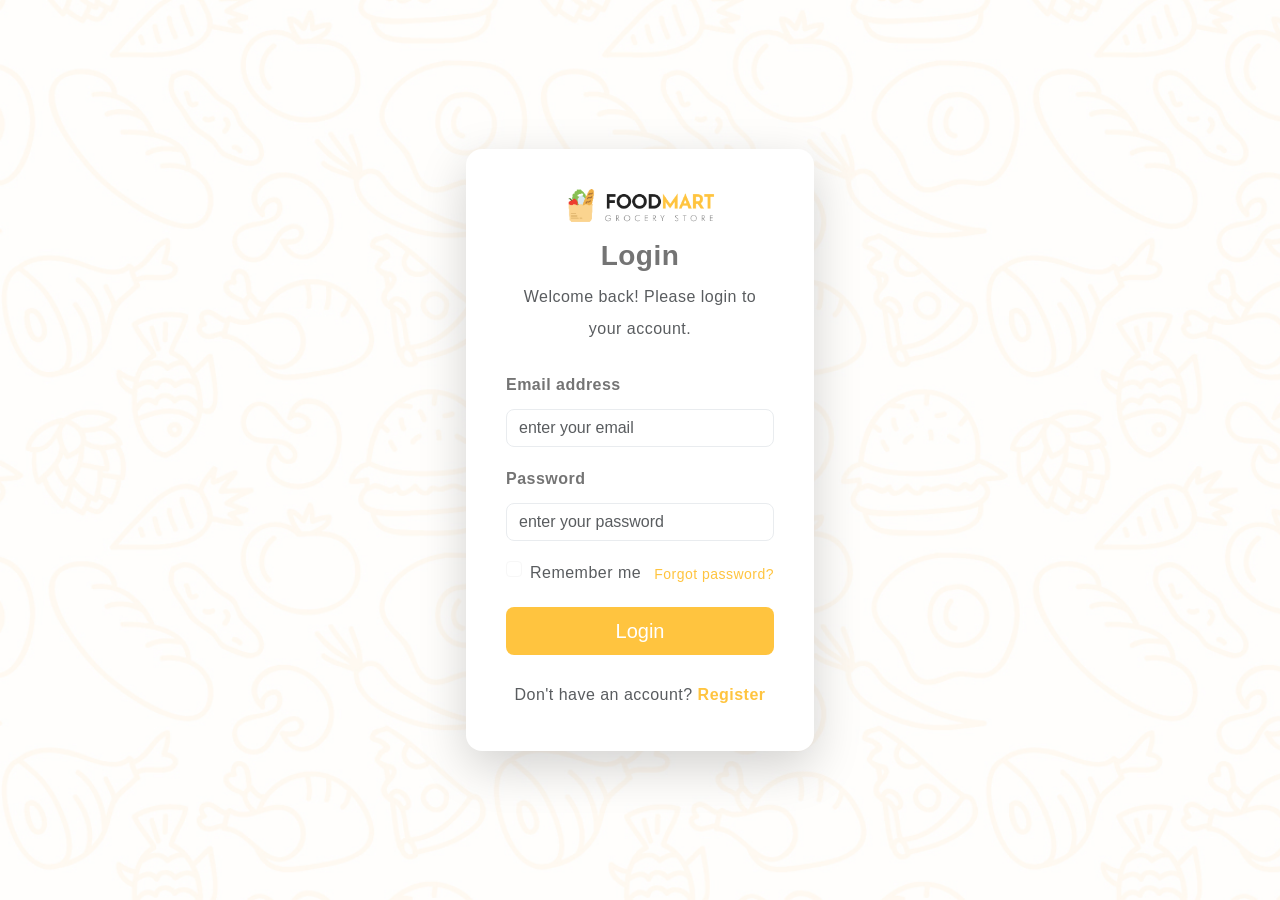
==== commit eed1d15d: "Implemented register, and login with jwt" ====
--- a/wwwroot/index.html
+++ b/wwwroot/index.html
@@ -21,8 +21,51 @@
     <link href="https://fonts.googleapis.com/css2?family=Nunito:wght@400;700&family=Open+Sans:ital,wght@0,400;0,700;1,400;1,700&display=swap" rel="stylesheet">
 
   </head>
-  <body>
-
+  <body style="background-image: url('images/background-pattern.jpg'); background-repeat: no-repeat; background-size: cover; min-height: 100vh; display: flex; align-items: center; justify-content: center;">
+
+    <!-- Login Form Section -->
+    <section class="login-section py-5 w-100" id="login-section">
+      <div class="container">
+        <div class="row justify-content-center">
+          <div class="col-md-6 col-lg-4">
+            <div class="card border-0 shadow-lg rounded-4 p-4">
+              <div class="card-body">
+                <div class="text-center mb-4">
+                  <img src="images/logo.png" alt="logo" class="img-fluid mb-3" style="max-width: 150px;">
+                  <h3 class="card-title fw-bold">Login</h3>
+                  <p class="text-muted">Welcome back! Please login to your account.</p>
+                </div>
+                <form id="login-form">
+                  <div class="mb-3">
+                    <label for="email" class="form-label fw-semibold">Email address</label>
+                    <input type="email" class="form-control rounded-3 border-light-subtle" id="email" placeholder="enter your email">
+                  </div>
+                  <div class="mb-3">
+                    <label for="password" class="form-label fw-semibold">Password</label>
+                    <input type="password" class="form-control rounded-3 border-light-subtle" id="password" placeholder="enter your password">
+                  </div>
+                  <div class="mb-3 d-flex justify-content-between align-items-center">
+                    <div class="form-check">
+                      <input type="checkbox" class="form-check-input" id="remember">
+                      <label class="form-check-label text-muted" for="remember">Remember me</label>
+                    </div>
+                    <a href="#" class="text-primary text-decoration-none small">Forgot password?</a>
+                  </div>
+                  <div class="d-grid gap-2">
+                    <button type="submit" class="btn btn-primary btn-lg rounded-3">Login</button>
+                  </div>
+                </form>
+                <div class="text-center mt-4">
+                  <p class="mb-0 text-muted">Don't have an account? <a href="register.html" class="text-primary fw-bold text-decoration-none">Register</a></p>
+                </div>
+              </div>
+            </div>
+          </div>
+        </div>
+      </div>
+    </section>
+
+    <div id="content" hidden>
     <svg xmlns="http://www.w3.org/2000/svg" style="display: none;">
       <defs>
         <symbol xmlns="http://www.w3.org/2000/svg" id="link" viewBox="0 0 24 24">
@@ -2505,10 +2548,12 @@
         </div>
       </div>
     </div>
+    </div>
+    <script src="./js/scripts/login.js"></script>
     <script src="js/jquery-1.11.0.min.js"></script>
     <script src="https://cdn.jsdelivr.net/npm/swiper@9/swiper-bundle.min.js"></script>
     <script src="https://cdn.jsdelivr.net/npm/bootstrap@5.3.0-alpha3/dist/js/bootstrap.bundle.min.js" integrity="sha384-ENjdO4Dr2bkBIFxQpeoTz1HIcje39Wm4jDKdf19U8gI4ddQ3GYNS7NTKfAdVQSZe" crossorigin="anonymous"></script>
     <script src="js/plugins.js"></script>
     <script src="js/script.js"></script>
   </body>
-</html>+</html>
--- a/wwwroot/style.css
+++ b/wwwroot/style.css
@@ -0,0 +1,724 @@
+/*
+Theme Name: FoodMart
+Theme URI: https://templatesjungle.com/
+Author: TemplatesJungle
+Author URI: https://templatesjungle.com/
+Description: FoodMart is specially designed product packaged for eCommerce store websites.
+Version: 1.1
+*/
+
+/*--------------------------------------------------------------
+This is main CSS file that contains custom style rules used in this template
+--------------------------------------------------------------*/
+
+/*------------------------------------*\
+    Table of contents
+\*------------------------------------*/
+
+/*------------------------------------------------
+
+CSS STRUCTURE:
+
+1. VARIABLES
+
+2. GENERAL TYPOGRAPHY
+  2.1 General Styles
+  2.2 Floating & Alignment
+  2.3 Forms
+  2.4 Lists
+  2.5 Code
+  2.6 Tables
+  2.7 Spacing
+  2.8 Utilities
+  2.9 Misc
+    - Row Border
+    - Zoom Effect
+  2.10 Buttons
+    - Button Sizes
+    - Button Shapes
+    - Button Color Scheme
+    - Button Aligns
+  2.11 Section
+    - Hero Section
+    - Section Title
+    - Section Paddings
+    - Section Margins
+    - Section Bg Colors
+    - Content Colors
+    - Content Borders
+
+3. EXTENDED TYPOGRAPHY
+  3.1 Blockquote / Pullquote
+  3.2 Text Highlights
+
+4. CONTENT ELEMENTS
+  4.1 Tabs
+  4.2 Accordions
+  4.3 Brand Carousel
+  4.4 Category Carousel
+
+5. BLOG STYLES
+  5.1 Blog Single Post
+  5.2 About Author
+  5.3 Comments List
+  5.4 Comments Form3
+
+6. SITE STRUCTURE
+  6.1 Header
+    - Header Menu
+    - Nav Sidebar
+  6.2 Billboard
+  6.3 About Us Section
+  6.4 Video Section
+  6.5 Selling Products Section
+  6.6 Quotation Section
+  6.7 Latest Blogs Section
+  6.8 Newsletter Section
+  6.9 Instagram Section
+  6.10 Footer
+    - Footer Top
+    - Footer Bottom
+
+7. OTHER PAGES
+  7.1 Product detail
+  7.2 Shop page
+
+    
+/*--------------------------------------------------------------
+/** 1. VARIABLES
+--------------------------------------------------------------*/
+:root {
+    /* widths for rows and containers
+     */
+    --header-height       : 160px;
+    --header-height-min   : 80px;
+}
+/* on mobile devices below 600px
+ */
+@media screen and (max-width: 600px) {
+    :root {
+        --header-height : 100px;
+        --header-height-min   : 80px;
+    }
+}
+/* Theme Colors */
+:root {
+    --accent-color       : #FFC43F;
+    --dark-color         : #222222;
+    --light-dark-color   : #727272;
+    --light-color        : #fff;
+    --grey-color         : #dbdbdb;
+    --light-grey-color   : #fafafa;
+    --primary-color      : #6995B1;
+    --light-primary-color   : #eef1f3;
+}
+
+/* Fonts */
+:root {
+    --body-font           : "Open Sans", sans-serif;
+    --heading-font        : "Nunito", sans-serif;
+}
+
+body {
+  --bs-link-color: #333;
+  --bs-link-hover-color:#333;
+
+  --bs-link-color-rgb: 40,40,40;
+  --bs-link-hover-color-rgb: 0,0,0;
+
+  /* --bs-link-color: #FFC43F;
+  --bs-link-hover-color: #FFC43F; */
+
+  --bs-light-rgb: 248, 248, 248;
+
+  --bs-font-sans-serif: "Open Sans", sans-serif;
+  --bs-body-font-family: var(--bs-font-sans-serif);
+  --bs-body-font-size: 1rem;
+  --bs-body-font-weight: 400;
+  --bs-body-line-height: 2;
+  --bs-body-color: #747474;
+
+  --bs-primary: #FFC43F;
+  --bs-primary-rgb: 255, 196, 63;
+
+  --bs-success: #a3be4c;
+  --bs-success-rgb: 163, 190, 76;
+  
+  --bs-primary-bg-subtle: #FFF9EB;
+  --bs-success-bg-subtle: #eef5e5;
+  
+  --bs-border-color: #F7F7F7;
+
+  --bs-secondary-rgb: 230, 243, 251;
+  /* --bs-success-rgb: 238, 245, 228; */
+  --bs-danger-rgb: 249, 235, 231;
+  --bs-warning-rgb: 255, 249, 235;
+  --bs-info-rgb: 230, 243, 250;
+}
+.btn-primary {
+  --bs-btn-color: #fff;
+  --bs-btn-bg: #ffc43f;
+  --bs-btn-border-color: transparent;
+  --bs-btn-hover-color: #fff;
+  --bs-btn-hover-bg: #f7a422;
+  --bs-btn-hover-border-color: transparent;
+  --bs-btn-focus-shadow-rgb: 49,132,253;
+  --bs-btn-active-color: #fff;
+  --bs-btn-active-bg: #ffc43f;
+  --bs-btn-active-border-color: transparent;
+  --bs-btn-active-shadow: inset 0 3px 5px rgba(0, 0, 0, 0.125);
+  --bs-btn-disabled-color: #fff;
+  --bs-btn-disabled-bg: #d3d7dd;
+  --bs-btn-disabled-border-color: transparent;
+}
+.btn-outline-primary {
+  --bs-btn-color: #ffc43f;
+  --bs-btn-border-color: #ffc43f;
+  --bs-btn-hover-color: #fff;
+  --bs-btn-hover-bg: #ffc107;
+  --bs-btn-hover-border-color: #ffc107;
+  --bs-btn-focus-shadow-rgb: 13,110,253;
+  --bs-btn-active-color: #fff;
+  --bs-btn-active-bg: #ffc107;
+  --bs-btn-active-border-color: #ffc107;
+  --bs-btn-active-shadow: inset 0 3px 5px rgba(0, 0, 0, 0.125);
+  --bs-btn-disabled-color: #fff3cd;
+  --bs-btn-disabled-bg: transparent;
+  --bs-btn-disabled-border-color: #fff3cd;
+  --bs-gradient: none;
+}
+.btn-outline-light {
+  --bs-btn-color: #747474;
+  --bs-btn-border-color: #EFEFEF;
+  --bs-btn-hover-color: #000;
+  --bs-btn-hover-bg: #EFEFEF;
+  --bs-btn-hover-border-color: #EFEFEF;
+  --bs-btn-focus-shadow-rgb: 248,249,250;
+  --bs-btn-active-color: #000;
+  --bs-btn-active-bg: #EFEFEF;
+  --bs-btn-active-border-color: #EFEFEF;
+  --bs-btn-active-shadow: inset 0 3px 5px rgba(0, 0, 0, 0.125);
+  --bs-btn-disabled-color: #EFEFEF;
+  --bs-btn-disabled-bg: transparent;
+  --bs-btn-disabled-border-color: #EFEFEF;
+  --bs-gradient: none;
+}
+.btn-warning {
+  --bs-btn-color: #747474;
+  --bs-btn-bg: #FCF7EB;
+  --bs-btn-border-color: #FCF7EB;
+  --bs-btn-hover-color: #747474;
+  --bs-btn-hover-bg: #FFECBE;
+  --bs-btn-hover-border-color: #FFECBE;
+  --bs-btn-focus-shadow-rgb: 217,164,6;
+  --bs-btn-active-color: #000;
+  --bs-btn-active-bg: #FFECBE;
+  --bs-btn-active-border-color: #FFECBE;
+  --bs-btn-active-shadow: inset 0 3px 5px rgba(0, 0, 0, 0.125);
+  --bs-btn-disabled-color: #000;
+  --bs-btn-disabled-bg: #FCF7EB;
+  --bs-btn-disabled-border-color: #FCF7EB;
+}
+.btn-success {
+  --bs-btn-color: #222;
+  --bs-btn-bg: #EEF5E4;
+  --bs-btn-border-color: #EEF5E4;
+  --bs-btn-hover-color: #222;
+  --bs-btn-hover-bg: #9de3c2;
+  --bs-btn-hover-border-color: #9de3c2;
+  --bs-btn-focus-shadow-rgb: 60,153,110;
+  --bs-btn-active-color: #222;
+  --bs-btn-active-bg: #9de3c2;
+  --bs-btn-active-border-color: #9de3c2;
+  --bs-btn-active-shadow: inset 0 3px 5px rgba(0, 0, 0, 0.125);
+  --bs-btn-disabled-color: #222;
+  --bs-btn-disabled-bg: #EEF5E4;
+  --bs-btn-disabled-border-color: #EEF5E4;
+}
+.btn-danger {
+  --bs-btn-color: #222;
+  --bs-btn-bg: #FFEADA;
+  --bs-btn-border-color: #FFEADA;
+  --bs-btn-hover-color: #222;
+  --bs-btn-hover-bg: #ecc9af;
+  --bs-btn-hover-border-color: #ecc9af;
+  --bs-btn-focus-shadow-rgb: 60,153,110;
+  --bs-btn-active-color: #222;
+  --bs-btn-active-bg: #ecc9af;
+  --bs-btn-active-border-color: #ecc9af;
+  --bs-btn-active-shadow: inset 0 3px 5px rgba(0, 0, 0, 0.125);
+  --bs-btn-disabled-color: #222;
+  --bs-btn-disabled-bg: #FFEADA;
+  --bs-btn-disabled-border-color: #FFEADA;
+}
+body {
+  letter-spacing: 0.03em;
+}
+h1,h2,h3,h4,h5,h6 {
+  font-family: var(--heading-font);
+  color: var(--dark-color);
+  font-weight: 700;
+}
+.display-1,
+.display-2,
+.display-3,
+.display-4,
+.display-5,
+.display-6 {
+  font-weight: 700;
+}
+.breadcrumb.text-white {
+  --bs-breadcrumb-divider-color: #fff;
+  --bs-breadcrumb-item-active-color: var(--bs-primary);
+}
+.dropdown-menu {
+  --bs-dropdown-link-active-bg: var(--bs-primary);
+}
+.nav-pills .nav-link {
+  --bs-nav-pills-link-active-color: #111;
+  --bs-nav-pills-link-active-bg: #f1f1f1;
+}
+
+.container, .container-fluid, .container-lg, .container-md, .container-sm, .container-xl, .container-xxl {
+  --bs-gutter-x: 3rem;
+}
+/*----------------------------------------------*/
+/* 6. SITE STRUCTURE */
+/*----------------------------------------------*/
+/* 6.1 Header
+--------------------------------------------------------------*/
+/* Preloader */
+.preloader-wrapper {
+  width: 100%;
+  height: 100vh;
+  margin: 0 auto;
+  position: fixed;
+  top: 0;
+  left: 0;
+  z-index: 111;
+  background: #fff;
+}
+
+.preloader-wrapper .preloader {
+  margin: 20% auto 0;
+  transform: translateZ(0);
+}
+
+.preloader:before,
+.preloader:after {
+  content: '';
+  position: absolute;
+  top: 0;
+}
+
+.preloader:before,
+.preloader:after,
+.preloader {
+  border-radius: 50%;
+  width: 2em;
+  height: 2em;
+  animation: animation 1.2s infinite ease-in-out;
+}
+
+.preloader {
+  animation-delay: -0.16s;
+}
+
+.preloader:before {
+  left: -3.5em;
+  animation-delay: -0.32s;
+}
+
+.preloader:after {
+  left: 3.5em;
+}
+
+@keyframes animation {
+  0%,
+  80%,
+  100% {
+    box-shadow: 0 2em 0 -1em var(--accent-color);
+  }
+  40% {
+    box-shadow: 0 2em 0 0 var(--accent-color);
+  }
+}
+
+/* *** Start editing below this line *** */
+.container-fluid {
+  max-width: 1600px;
+}
+.banner-blocks {
+  display: grid;
+  grid-template-columns: repeat(12, 1fr);
+  grid-template-rows: repeat(2, 1fr);
+  grid-gap: 2rem;
+}
+.block-1 { grid-area: 1 / 1 / 3 / 8; }
+.block-2 { grid-area: 1 / 8 / 2 / 13; }
+.block-3 { grid-area: 2 / 8 / 3 / 13; }
+
+@media screen and (max-width:1140px) {
+  .banner-blocks {
+    grid-template-columns: 1fr;
+    grid-template-rows: repeat(4, 1fr);
+  }
+  .block-1 { grid-area: 1 / 1 / 3 / 2; }
+  .block-2 { grid-area: 3 / 1 / 4 / 2; }
+  .block-3 { grid-area: 4 / 1 / 5 / 2; }
+  
+}
+
+/* banner ad */
+.banner-ad {
+  position: relative;
+  overflow: hidden;
+  border-radius: 12px;
+}
+.banner-ad.blue {
+  background: #e6f3fb;
+}
+.banner-ad .swiper-pagination {
+  bottom: 40px;
+  left: 0;
+  right: 0;
+}
+.banner-ad .swiper-pagination .swiper-pagination-bullet {
+  width: 16px;
+  height: 16px;
+  margin: 4px;
+  background: #FFF;
+  opacity: 1;
+  transition: background 0.3s ease-out;
+}
+.banner-ad .swiper-pagination .swiper-pagination-bullet.swiper-pagination-bullet-active{
+  background: #FFC43F;
+}
+.banner-ad .swiper-slide {
+  min-height: 630px;
+  display: flex;
+}
+/* .banner-ad .banner-content {
+  padding: 52px;
+}
+.banner-ad.large .banner-content {
+  padding: 90px;
+} */
+.banner-ad .banner-content .categories {
+  font-family: 'Garamond';
+  font-size: 37px;
+  text-transform: capitalize;
+  color: var(--dark-color);
+}
+.banner-ad .banner-content .sale {
+  position: relative;
+  display: inline-block;
+}
+.banner-ad .banner-content .sale:before {
+  content: '';
+  width: 80px;
+  border-bottom: 1px solid #111;
+  position: absolute;
+  bottom: 6px;
+}
+.banner-ad .banner-content .sale:after {
+  content: 'SALE';
+  font-family: var(--body-font);
+  position: absolute;
+  font-size: 11px;
+  line-height: 15px;
+  letter-spacing: 0.3em;
+  text-transform: uppercase;
+  color: #252525;
+  bottom: 0;
+  right: 0;
+}
+.banner-ad .banner-content .banner-title {
+  letter-spacing: 0.02em;
+  font-size: 33px;
+}
+.banner-ad.large .banner-content .categories {
+  color: var(--accent-color);
+}
+.banner-ad.large .banner-content .banner-title {
+  font-size: 54px;
+}
+
+/* Swiper carousel */
+.swiper-prev,
+.swiper-next {
+  width: 38px;
+  height: 38px;
+  line-height: 38px;
+  background: #F1F1F1;
+  color: #222222;
+  padding: 0;
+  text-align: center;
+  border-radius: 10px;
+  --bs-btn-border-color: transparent;
+  --bs-btn-active-bg: #ec9b22;
+  --bs-btn-active-border-color: transparent;
+  --bs-btn-hover-bg: #FFC43F;
+  --bs-btn-hover-border-color: transparent;
+  --bs-btn-disabled-color: #ccc;
+  --bs-btn-disabled-bg: #eaeaea;
+  --bs-btn-disabled-border-color: #eaeaea
+}
+.swiper-prev:hover,
+.swiper-next:hover {
+  background: #FFC43F;
+}
+.btn-link {
+  margin-right: 30px;
+  font-weight: 600;
+  font-size: 16px;
+  line-height: 22px;
+  text-align: right;
+  text-transform: capitalize;
+  color: #787878;
+}
+/* category carousel */
+.category-carousel .category-item {
+  background: #FFFFFF;
+  border: 1px solid #FBFBFB;
+  box-shadow: 0px 5px 22px rgba(0, 0, 0, 0.04);
+  border-radius: 16px;
+  text-align: center;
+  padding: 60px 20px;
+  margin: 20px 0;
+  transition: box-shadow 0.3s ease-out, transform 0.3s ease-out;
+}
+.category-carousel .category-item:hover {
+  transform: translate3d(0,-10px,0);
+  box-shadow: 0px 21px 44px rgba(0, 0, 0, 0.08);
+}
+.category-carousel .category-item .category-title {
+  font-weight: 600;
+  font-size: 20px;
+  line-height: 27px;
+  letter-spacing: 0.02em;
+  text-transform: capitalize;
+  color: #222222;
+  margin-top: 20px;
+}
+
+/* brand carousel */
+.brand-carousel .brand-item {
+  background: #FFFFFF;
+  border: 1px solid #FBFBFB;
+  box-shadow: 0px 5px 22px rgba(0, 0, 0, 0.04);
+  border-radius: 16px;
+  padding: 16px;
+}
+.brand-carousel .brand-item img {
+  width: 100%;
+  border-radius: 12px;
+}
+.brand-carousel .brand-item .brand-details {
+  margin-left: 15px;
+}
+.brand-carousel .brand-item .brand-title {
+  margin: 0;
+}
+
+/* product tabs */
+.product-tabs .nav-tabs {
+  justify-content: flex-end;
+  border: none;
+  
+  --bs-nav-link-hover-color: #111;
+  --bs-nav-link-color: #555;
+  --bs-nav-tabs-link-border-color: #fff;
+  --bs-nav-tabs-link-hover-border-color: transparent;
+  --bs-nav-tabs-link-active-border-color: #fff;
+}
+.product-tabs .nav-tabs .nav-link.active, 
+.product-tabs .nav-tabs .nav-item.show .nav-link {
+  /* border: none; */
+  border-bottom: 3px solid var(--accent-color);
+}
+
+/* product-grid */
+/* .product-grid {
+  gap: 25px;
+} */
+.product-item {
+  position: relative;
+  padding: 16px;
+  background: #FFFFFF;
+  border: 1px solid #FBFBFB;
+  box-shadow: 0px 5px 22px rgba(0, 0, 0, 0.04);
+  border-radius: 16px;
+  margin-bottom: 30px;
+  transition: box-shadow 0.3s ease-out;
+}
+.product-item:hover {
+  box-shadow: 0px 21px 44px rgba(0, 0, 0, 0.08);
+}
+.product-item h3 {
+  display: block;
+  width: 100%;
+  font-weight: 600;
+  font-size: 18px;
+  line-height: 25px;
+  text-transform: capitalize;
+  color: #333333;
+  margin: 0;
+}
+.product-item figure {
+  background: #F9F9F9;
+  border-radius: 12px;
+  text-align: center;
+}
+.product-item figure img {
+  max-height: 210px;
+  height: auto;
+}
+.product-item .btn-wishlist {
+  position: absolute;
+  top: 20px;
+  right: 20px;
+  width: 50px;
+  height: 50px;
+  border-radius: 50px;
+  display: flex;
+  align-items: center;
+  justify-content: center;
+  background: #fff;
+  border: 1px solid #d8d8d8;
+  transition: all 0.3s ease-out;
+}
+.product-item .btn-wishlist:hover {
+  background: rgb(240, 56, 56);
+  color: #fff;
+}
+.product-item .qty {
+  font-weight: 400;
+  font-size: 13px;
+  line-height: 18px;
+  letter-spacing: 0.02em;
+  text-transform: uppercase;
+  color: #9D9D9D;
+}
+.product-item .rating {
+  font-weight: 600;
+  font-size: 13px;
+  line-height: 18px;
+  text-transform: capitalize;
+  color: #222222;
+}
+.product-item .rating iconify-icon {
+  color: #FFC43F;
+}
+.product-item .price {
+  display: block;
+  width: 100%;
+  font-weight: 600;
+  font-size: 22px;
+  line-height: 30px;
+  text-transform: capitalize;
+  color: #222222;
+}
+.product-item .product-qty {
+  width: 85px;
+}
+.product-item .btn-link {
+  text-decoration: none;
+}
+.product-item #quantity {
+  height: auto;
+  width: 28px;
+  text-align: center;
+  border: none;
+  margin: 0;
+  padding: 0;
+}
+.product-item .btn-number {
+  width: 26px;
+  height: 26px;
+  line-height: 1;
+  text-align: center;
+  background: #FFFFFF;
+  border: 1px solid #E2E2E2;
+  border-radius: 6px;
+  color: #222;
+  padding: 0;
+}
+
+/* cart */
+.cart .product-qty {
+  min-width: 130px;
+}
+
+/* floating image */
+.image-float {
+  margin-top: -140px;
+  margin-bottom: -140px;
+}
+@media screen and (max-width:991px) {
+  .image-float {
+    margin: 0;
+  }
+}
+ /* post item */
+.post-item .post-meta {
+  font-size: 0.8rem;
+  line-height: 1;
+}
+.post-item .post-meta svg {
+  margin-right: 5px;
+}
+
+@media screen and (max-width: 991px) {
+  /* offcanvas menu */
+  .offcanvas-body .nav-item {
+    font-weight: 700;
+    border-bottom: 1px solid #d1d1d1;
+  }
+  .offcanvas-body .filter-categories {
+    width: 100%;
+    margin-bottom: 20px !important;
+    border: 1px solid #d1d1d1 !important;
+    padding: 14px;
+    border-radius: 8px;
+  }
+  /* dropdown-menu */
+  .dropdown-menu {
+    padding: 0;
+    border: none;
+    line-height: 1.4;
+    font-size: 0.9em;
+  }
+  .dropdown-menu a {
+    padding-left: 0;
+  }
+  .dropdown-toggle::after {
+    position: absolute;
+    right: 0;
+    top: 21px;
+  }
+}
+.hidden {
+  display: none !important;
+}
+/* single product */
+/* product-thumbnail-slider */
+.product-thumbnail-slider {
+  height: 740px;
+}
+@media screen and (max-width:992px) {
+  .product-thumbnail-slider {
+    margin-top: 20px;
+    height: auto;
+  }
+}
+@media screen and (min-width:992px) {
+  .product-thumbnail-slider {
+    height: 520px;
+  }
+}
+@media screen and (min-width:1200px) {
+  .product-thumbnail-slider {
+    height: 740px;
+  }
+}
